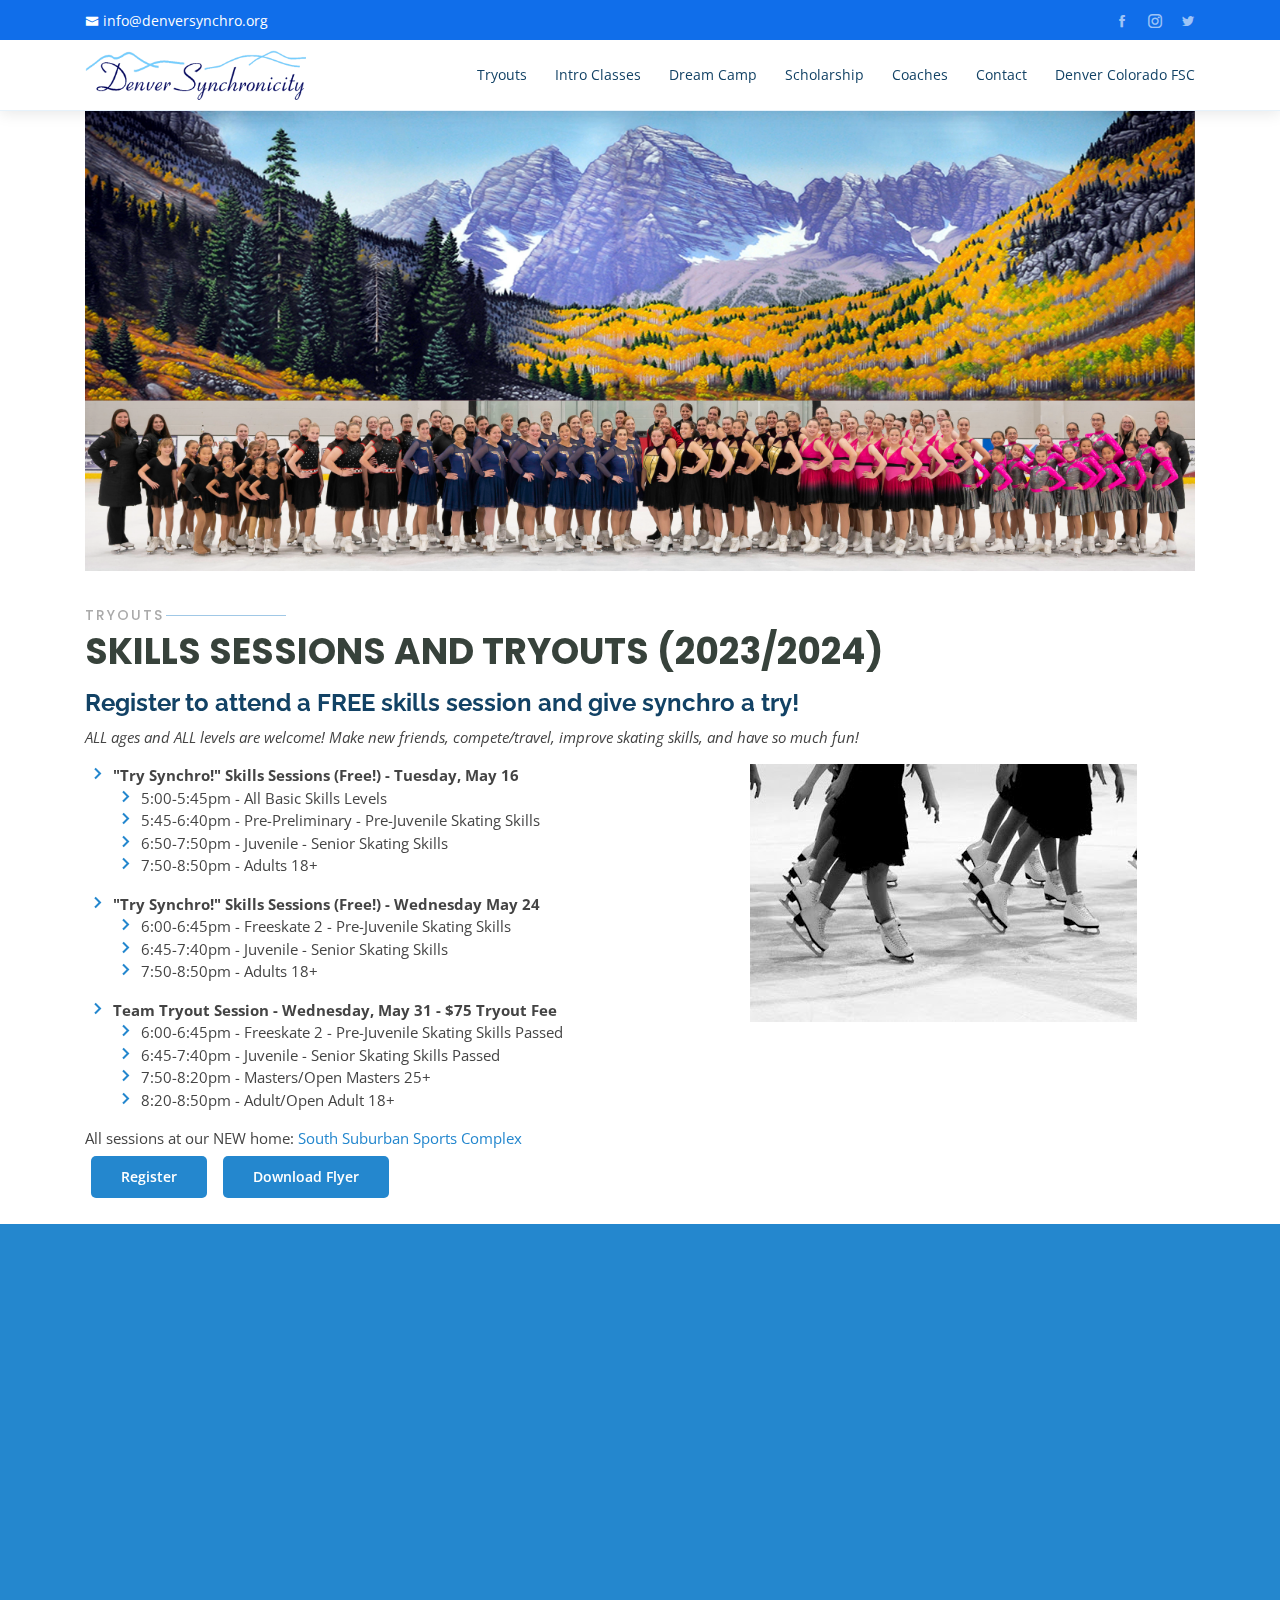
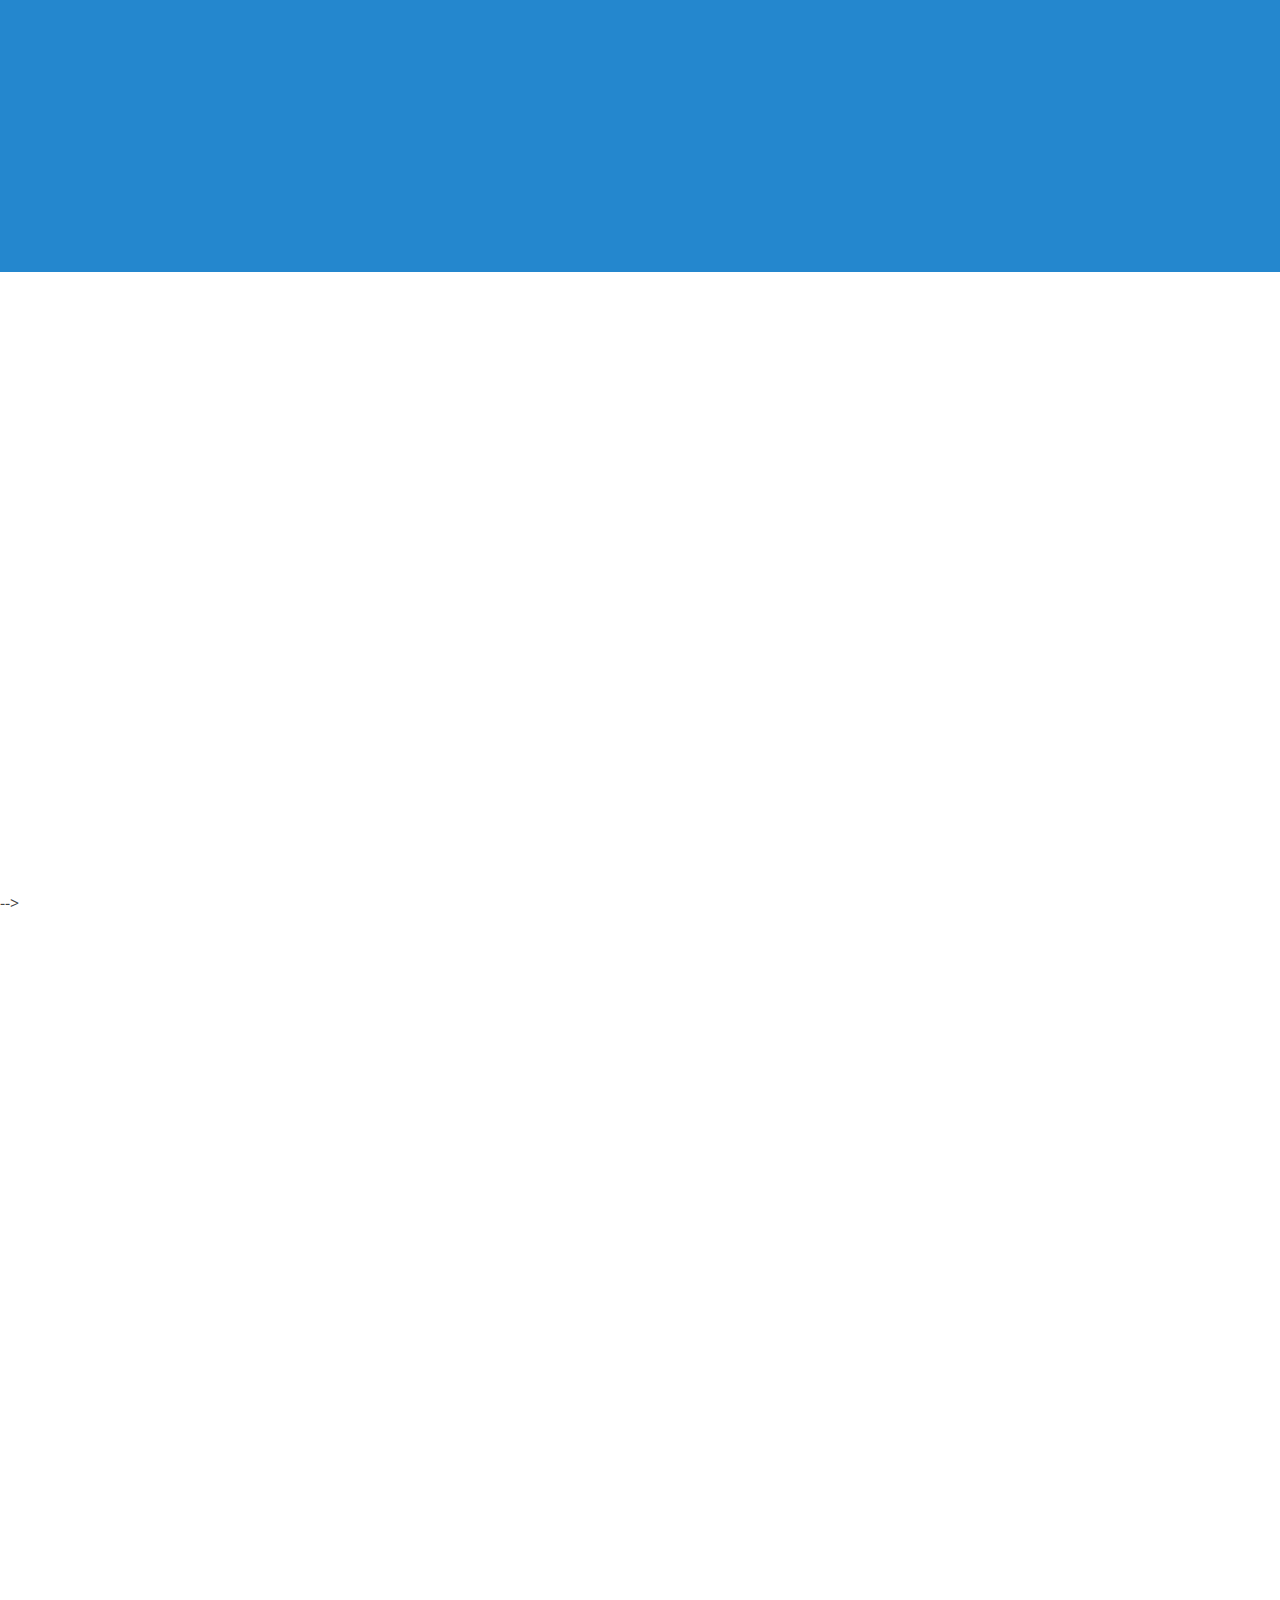
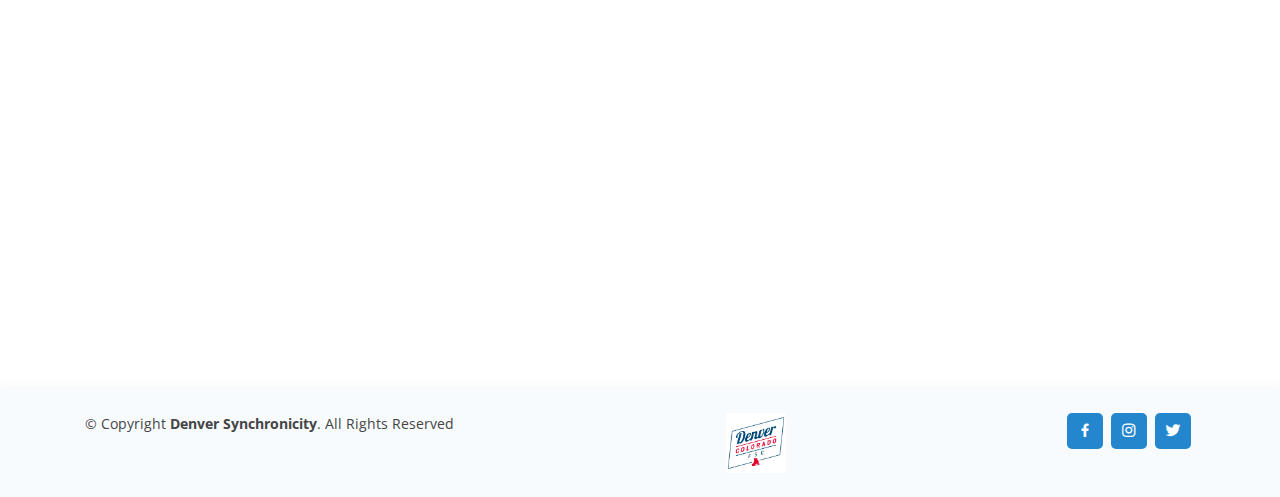
==== index.html @ c4ad2a30 "More styling - left align dream camp text" ====
<!DOCTYPE html>
<html lang="en">

<head>
  <meta charset="utf-8">
  <meta content="width=device-width, initial-scale=1.0" name="viewport">

  <title>Denver Synchronicity</title>
  <meta content="" name="Denver Synchronicity Synchronized Skating Teams">
  <meta content="" name="Synchronized Skating Denver Colorado">

  <!-- Favicons -->
  <link href="assets/img/favicon.ico" rel="icon">
  <link href="assets/img/DS_apple-touch-icon.png" rel="apple-touch-icon">

  <!-- Google Fonts -->
  <link href="https://fonts.googleapis.com/css?family=Open+Sans:300,300i,400,400i,600,600i,700,700i|Raleway:300,300i,400,400i,500,500i,600,600i,700,700i|Poppins:300,300i,400,400i,500,500i,600,600i,700,700i" rel="stylesheet">

  <!-- Vendor CSS Files -->
  <link href="assets/vendor/bootstrap/css/bootstrap.min.css" rel="stylesheet">
  <link href="assets/vendor/icofont/icofont.min.css" rel="stylesheet">
  <link href="assets/vendor/boxicons/css/boxicons.min.css" rel="stylesheet">
  <link href="assets/vendor/remixicon/remixicon.css" rel="stylesheet">
  <link href="assets/vendor/venobox/venobox.css" rel="stylesheet">
  <link href="assets/vendor/owl.carousel/assets/owl.carousel.min.css" rel="stylesheet">
  <link href="assets/vendor/aos/aos.css" rel="stylesheet">

  <!-- Template Main CSS File -->
  <link href="assets/css/style.css" rel="stylesheet">

 </head>

<body>

  <!-- ======= Top Bar ======= -->
  <div id="topbar" class="d-none d-lg-flex align-items-center fixed-top">
    <div class="container d-flex">
      <div class="contact-info mr-auto">
        <i class="icofont-envelope"></i><a href="mailto:info@denversynchro.org">info@denversynchro.org</a>
      </div>
      <div class="social-links">
        <a href="https://www.facebook.com/denversynchro" class="facebook"><i class="icofont-facebook"></i></a>
        <a href="https://www.instagram.com/denversynchro/" class="instagram"><i class="icofont-instagram"></i></a>
        <a href="https://twitter.com/DenverSynchro" class="twitter"><i class="icofont-twitter"></i></a>
        <!-- <a href="#" class="linkedin"><i class="icofont-linkedin"></i></i></a> -->
      </div>
    </div>
  </div>

  <!-- ======= Header ======= -->
  <header id="header" class="fixed-top">
    <div class="container d-flex align-items-center">

      <a href="index.html" class="logo mr-auto"><img src="assets/img/DS_logo_LtBlue_sm.gif" alt="Denver Synchronicity" class="img-fluid"></a>

      <nav class="nav-menu d-none d-lg-block">
        <ul>
          <!--<li class="active"><a href="index.html">Home</a></li>-->
          <li><a href="#tryouts">Tryouts</a></li>
          <li><a href="#introclasses">Intro Classes</a></li>
          <li><a href="#dreamcamp">Dream Camp</a></li>
          <li><a href="#scholarship">Scholarship</a></li>
          <li><a href="assets/docs/DS_Coaches_and_Staff.pdf" target="_blank">Coaches</a></li>
          <!-- <li><a href="#coaches">Coaches</a></li> -->
          <!-- <li><a href="#about">About</a></li> -->
          <li><a href="#contact">Contact</a></li>
          <li><a href="https://dcfsc.org">Denver Colorado FSC</a></li>
        </ul>
      </nav><!-- .nav-menu -->

      <!-- <a href="#introclasses" class="get-started-btn scrollto">Learn Synchro!</a> -->

    </div>
  </header><!-- End Header -->

  <!-- ======= Hero Section ======= -->
  <section id="hero" class="d-flex align-items-center">
    <div class="container position-relative" data-aos="fade-up" data-aos-delay="100">
      <img src="assets/img/DS_Family.jpg" alt="Denver Synchronicity" width=100% hspace=0>
      <!-- <div class="row justify-content-center">
        <div class="col-xl-7 col-lg-9 text-center">
          <h1>Skate With Us!</h1>
          <h2>Give synchro a try!</h2>
        </div>
      </div>
      <div class="text-center">
        <a href="#about" class="btn-get-started scrollto">Get Started</a>
      </div>
      </div> -->
    </div>
  </section><!-- End Hero -->

  <main id="main">

    <!-- ======= Tryouts Section ======= -->
    <section id="tryouts" class="tryouts">
      <div class="container" data-aos="fade-up">
        <div class="section-title">
          <h2>Tryouts</h2>
          <p>Skills Sessions and Tryouts (2023/2024)</p>
        </div>
        <div class="content">
          <h3>Register to attend a FREE skills session and give synchro a try!</h3>
          <p class="font-italic">
            ALL ages and ALL levels are welcome! Make new friends, compete/travel, improve skating skills, and have so much fun! 
          </p>
          <div class="row">
            <div class="col-lg-7 pt-3 pt-lg-0" data-aos="fade-right" data-aos-delay="100">
              <ul>
                <li><i class="bx bx-chevron-right"></i> <b>"Try Synchro!" Skills Sessions (Free!) - Tuesday, May 16</b>
                  <ul>
                    <li><i class="bx bx-chevron-right"></i> 5:00-5:45pm - All Basic Skills Levels</li>
                    <li><i class="bx bx-chevron-right"></i> 5:45-6:40pm - Pre-Preliminary - Pre-Juvenile Skating Skills</li>
                    <li><i class="bx bx-chevron-right"></i> 6:50-7:50pm - Juvenile - Senior Skating Skills</li>
                    <li><i class="bx bx-chevron-right"></i> 7:50-8:50pm - Adults 18+</li>
                  </ul>
                </li>
                <p></p>
                <li><i class="bx bx-chevron-right"></i> <b>"Try Synchro!" Skills Sessions (Free!) - Wednesday May 24</b>
                  <ul>
                    <li><i class="bx bx-chevron-right"></i> 6:00-6:45pm - Freeskate 2 - Pre-Juvenile Skating Skills</li>
                    <li><i class="bx bx-chevron-right"></i> 6:45-7:40pm - Juvenile - Senior Skating Skills</li>
                    <li><i class="bx bx-chevron-right"></i> 7:50-8:50pm - Adults 18+</li>
                  </ul>
                </li>
                <p></p>
                <li><i class="bx bx-chevron-right"></i> <b>Team Tryout Session - Wednesday, May 31 - $75 Tryout Fee</b>
                  <ul>
                    <li><i class="bx bx-chevron-right"></i>6:00-6:45pm - Freeskate 2 - Pre-Juvenile Skating Skills Passed</li>
                    <li><i class="bx bx-chevron-right"></i>6:45-7:40pm - Juvenile - Senior Skating Skills Passed</li>
                    <li><i class="bx bx-chevron-right"></i>7:50-8:20pm - Masters/Open Masters 25+</li>
                    <li><i class="bx bx-chevron-right"></i>8:20-8:50pm - Adult/Open Adult 18+</li>
                  </ul>
                </li>
              </ul>
              <p>
                All sessions at our NEW home: <a href="https://www.ssprd.org/0/Sports-Complex">South Suburban Sports Complex</a>
              </p>
            </div>
            <div class="col-lg-5 align-self-baseline hide-if-small" data-aos="fade-left" data-aos-delay="100">
              <a href="https://denversynchro.getomnify.com/" >
                <img src="assets/img/synchro_legs.jpg" class="img-fluid" alt="Register for skills and tryouts">
              </a>
            </div>
          </div>
          <a href="https://denversynchro.getomnify.com/" class="btn-learn-more">Register</a>
          <a href="assets/docs/DS_Tryouts_2023.pdf" target="_blank" class="btn-learn-more">Download Flyer</a>
        </div>
      </div>
    </section>
    <!-- End Tryouts Section -->

    <!-- ======= Cta Section ======= -->
    <section id="dreamcamp" class="cta">
      <div class="container" data-aos="zoom-in">
        <div class="content text-center">
          <div width="100%">
            <!-- <a href="https://denversynchro.getomnify.com/" >
              <img src="images/DreamCampBanner.jpg" class="img-fluid" alt="Dream Camp" width="100%">
            </a> -->
            <img src="images/DreamCampBanner.jpg" class="img-fluid" alt="Dream Camp" width="100%">
          </div><br>
          <h3>2023 Colorado Dream Camp</h3>
          <p style="margin: 30px; text-align: left;">
            Join us for an inspiring weekend of skating! Learn from Team USA synchronized skaters
            and World competitors <a href="https://www.haydensynchro.com/teams/haydenettes/smurray">Stephen Murray</a>,
            <a href="https://miamiredhawks.com/sports/synchronized-skating/roster/sammie-levine/8046">Sammie Levine</a>,
            and <a href="https://adrianbulldogs.com/sports/synchronized-skating/roster/fiona-conway/11862">Fiona Conway</a> in a
            program components based camp. This camp is designed for skaters of all backgrounds
            who want to improve their skating skills, on and off ice technique, and performance skills
            in a team environment with current elite Team USA athletes.
          </p>
            <div>
              <ul class="text-md-left" style="text-align: left;">
                <li><i class="bx bx-chevron-right"></i> June 9th & 10th, 2023 at the <a href="https://www.ssprd.org/0/Sports-Complex">South Suburban Sports Complex</a></li>
                <li><i class="bx bx-chevron-right"></i> <a href="https://denversynchro.getomnify.com/">Register by April 30</a> for the Early Bird discount</li>
                <li><i class="bx bx-chevron-right"></i> GOLD Track for Pre-Preliminary to Senior Athletes - Friday and Saturday June 9-10, 7am-5pm</li>
                <li><i class="bx bx-chevron-right"></i> SILVER Track for Basic Skills Athletes - Saturday June 10, 8am-5pm</li>
                <li><i class="bx bx-chevron-right"></i> BRONZE Track for Adult Athletes - Friday June 9, 6-8:30pm</li>
              </ul>
            </div>
          <a href="https://denversynchro.getomnify.com/" class="cta-btn">Register</a>
          <a class="cta-btn" href="assets/docs/2023-ColoradoDreamCamp.pdf" target="_blank">Download Flyer</a>
        </div>
      </div>
    </section><!-- End Cta Section -->

    <!-- ======= Synchro Camp Section ======= -->
    <section id="introclasses" class="tryouts">
      <div class="container" data-aos="fade-up">
        <div class="section-title">
          <h2>Intro to Synchro</h2>
          <p>Introduction to Synchronized Skating</p>
        </div>
        <div class="content">
          <!--<h3>Introduction to Synchro Skating Classes</h3>-->
          <p class="font-italic">
          </p>
          <div class="row">
            <div class="col-lg-6" data-aos="zoom-out" data-aos-delay="100">
              <a href="https://denversynchro.getomnify.com/" >
                <img src="images/prelim_group_photo.jpg" class="img-fluid" alt="Register for Intro to Synchro classes">
              </a>
            </div>
            <div class="col-lg-6 pt-4 pt-lg-0 content d-flex flex-column justify-content-center" data-aos="fade-up" data-aos-delay="100">
              <p>
                Synchronized skating is a discipline of figure skating that incorporates all of the amazing aspects of individual skating into a team sport.
                A team is comprised of 6-20 skaters and the benefits to learning, growing and achieving goals with friends as a team are endless!
              </p>
              <p>
                There are 2 introductory class levels for skaters at the Pre 2-4 and Basic 1 & 2 levels to learn the fundamentals of synchronized skating elements and skating skills, terminology, and team building.
                Skaters will be teamed with others near their age and level whenever possible and will work together to successfully move from level 1 to level 2, and beyond, together to create team comradery right from the beginning!
                At the conclusion of level 2, skaters at these levels will then have the tools needed to graduate onto a performance synchronized skating team where they will put together the skills and elements they learned in their intro classes to create a program to music and perform in exhibitions.
                All Basic Skills skaters at the Basic 3 level and above are eligible to immediately join a performance team without taking intro to synchro classes.
              </p>
              <ul>
                <li><i class="bx bx-chevron-right"></i> All sessions at the <a href="https://www.ssprd.org/0/Sports-Complex">South Suburban Sports Complex</a></li>
                <li><i class="bx bx-chevron-right"></i> <a href="https://denversynchro.getomnify.com">Click here to register for classes and performance teams.</a></li>
              </ul>
              <p>
              <a href="https://denversynchro.getomnify.com/" class="btn-learn-more">Register</a>
              <!--<a href="assets/docs/IntroToSynchroFlyer.pdf" target="_blank" class="btn-learn-more">Download Flyer</a>-->
              </p>
            </div>
        </div>
      </div>
    </section>
    <!-- End Synchro Camp Section -->

    <!-- ======= Cta Section ======= -->
    <!-- <section id="cta" class="cta">
      <div class="container" data-aos="zoom-in">
        <div class="content text-center">
          <h3>Limited Positions Available on Pre-Juvenile Team</h3>
          <div>
            <ul class="text-md-left">
              <li><i class="bx bx-chevron-right"></i> We are seeking skaters at the Pre-Juvenile and Juvenile levels age 11-15 to fill open positions on our Pre-Juvenile team</li>
              <li><i class="bx bx-chevron-right"></i> Skaters are welcome to attend any of the team's Wednesday evening Summer practices in July at the <a href="https://www.ssprd.org/0/Sports-Complex">South Suburban Sports Complex</a></li>
            </ul>
          </div>
          <div>
            Contact <a href="mailto:Dreamfund@denversynchro.org"><i class="icofont-envelope"></i>info@denversynchro.org</a> for more information.
          </div>
          <!--<a class="cta-btn" href="assets/docs/IntroToSynchroFlyer.pdf" target="_blank">Download Flyer</a>-->
        </div>
      </div>
    </section> -->
    <!-- End Cta Section -->

    <!-- ======= Scholarship Section ======= -->
    <section id="scholarship" class="tryouts">
      <div class="container" data-aos="fade-up">
        <div class="section-title">
          <h2>Scholarship</h2>
          <p>Auntie Jana Fund</p>
        </div>
        <div class="row">
          <div class="col-lg-3 align-items-center" data-aos="fade-right" data-aos-delay="100">
            <a href="assets/docs/DCFSCDreamFund-2022Application.pdf" target="_blank">
              <img src="assets/img/AuntieJanaFundLogo.jpg" class="img-fluid" alt="DCFSC Dream Fund">
            </a>
          </div>
          <div class="col-lg-9 pt-3 pt-lg-0 content" data-aos="fade-left" data-aos-delay="100">
            <p class="font-italic">
              <a href="assets/docs/DCFSCDreamFund-2022Application.pdf" target="_blank"><b>The Jana Murray Dream Fund for Synchronized Skaters</b></a> (“The Auntie Jana Fund”) was established in 2019
              to provide funds for Denver FSC synchronized skaters. The fund is now carried on through the Denver Colorado FSC.
            </p>
            <ul>
              <li><i class="bx bx-chevron-right"></i><strong>ELIGIBILITY</strong>
                <ul>
                  <li><i class="bx bx-chevron-right"></i>Must be a current full member of the Denver Colorado FSC.</li>
                  <li><i class="bx bx-chevron-right"></i>Must have skated at least one previous season with a Denver FSC synchronized skating team.</li>
                  <li><i class="bx bx-chevron-right"></i>Must be selected to be on a Denver Colorado FSC synchronized skating team roster for the 2022-2023 season.</li>
                  <li><i class="bx bx-chevron-right"></i>Completed and submitted the application.</li>
                </ul>
              </li>
            </ul>
            <p>
              <a href="assets/docs/DCFSCDreamFund-2022DonationForm.pdf" target="_blank"><b>Download the DCFSC Dream Fund Donation Form</b></a> to make a donation to the Jana Murray Dream Fund for Synchronized Skaters.
              Please contact <a href="mailto:Dreamfund@denversynchro.org"><i class="icofont-envelope"></i>Dreamfund@denversynchro.org</a> for more information.<br>
              The <a href="https://www.dcfsc.org/">Denver Colorado FSC</a> is a 501(C) non-profit organization, and all donations are fully tax-deductible.

            </p>
            <a href="assets/docs/DCFSCDreamFund-2022Application.pdf" target="_blank" class="btn-learn-more">Download Application</a>
            <a href="assets/docs/DCFSCDreamFund-2022DonationForm.pdf" target="_blank" class="btn-learn-more">Download Donation Form</a>
          </div>
        </div>
      </div>
    </section><!-- End Tryouts Section -->

    <!-- ======= Coaches Section ======= -->
    <!--
    <section id="coaches" class="team section-bg">
      <div class="container" data-aos="fade-up">

        <div class="section-title">
          <h2>Coaches</h2>
          <p>Meet our team of talented coaches!</p>
        </div>

        <div class="row">

          <div class="col-lg-4 col-md-6 d-flex align-items-stretch" data-aos="fade-up" data-aos-delay="100">
            <div class="member">
              <div class="member-img">
                <img src="assets/img/coaches/team-4.jpg" class="img-fluid" alt="">
                <div class="social">
                  <a href=""><i class="icofont-twitter"></i></a>
                  <a href=""><i class="icofont-facebook"></i></a>
                  <a href=""><i class="icofont-instagram"></i></a>
                  <a href=""><i class="icofont-linkedin"></i></a>
                  <a href="mailto:alicia@denversynchro.org"><i class="icofont-envelope"></i></a>
                </div>
              </div>
              <div class="member-info">
                <h4>Alicia Jordan</h4>
                <span>Director and Head Coach</span>
                <p>
                  Alicia qui quod omnis unde et eos fuga et exercitationem. Odio veritatis perspiciatis quaerat qui aut aut aut.
                </p>
                </p>
              </div>
            </div>
          </div>

          <div class="col-lg-4 col-md-6 d-flex align-items-stretch" data-aos="fade-up" data-aos-delay="200">
            <div class="member">
              <div class="member-img">
                <img src="assets/img/coaches/team-2.jpg" class="img-fluid" alt="">
                <div class="social">
                  <a href=""><i class="icofont-twitter"></i></a>
                  <a href=""><i class="icofont-facebook"></i></a>
                  <a href=""><i class="icofont-instagram"></i></a>
                  <a href=""><i class="icofont-linkedin"></i></a>
                  <a href="mailto:caitlin@denversynchro.org"><i class="icofont-envelope"></i></a>
                </div>
              </div>
              <div class="member-info">
                <h4>Caitlin Cattelino</h4>
                <span>Coach</span>
                <p>
                  Caitlin qui quod omnis unde et eos fuga et exercitationem. Odio veritatis perspiciatis quaerat qui aut aut aut.
                </p>
              </div>
            </div>
          </div>

          <div class="col-lg-4 col-md-6 d-flex align-items-stretch" data-aos="fade-up" data-aos-delay="300">
            <div class="member">
              <div class="member-img">
                <img src="assets/img/coaches/team-4.jpg" class="img-fluid" alt="">
                <div class="social">
                  <a href=""><i class="icofont-twitter"></i></a>
                  <a href=""><i class="icofont-facebook"></i></a>
                  <a href=""><i class="icofont-instagram"></i></a>
                  <a href=""><i class="icofont-linkedin"></i></a>
                  <a href="mailto:gabrielle@denversynchro.org"><i class="icofont-envelope"></i></a>
                </div>
              </div>
              <div class="member-info">
                <h4>Gabrielle Munson</h4>
                <span>Coach</span>
                <p>
                  Gabrielle qui quod omnis unde et eos fuga et exercitationem. Odio veritatis perspiciatis quaerat qui aut aut aut.
                </p>
              </div>
            </div>
          </div>

          <div class="col-lg-4 col-md-6 d-flex align-items-stretch" data-aos="fade-up" data-aos-delay="400">
            <div class="member">
              <div class="member-img">
                <img src="assets/img/coaches/team-2.jpg" class="img-fluid" alt="">
                <div class="social">
                  <a href=""><i class="icofont-twitter"></i></a>
                  <a href=""><i class="icofont-facebook"></i></a>
                  <a href=""><i class="icofont-instagram"></i></a>
                  <a href=""><i class="icofont-linkedin"></i></a>
                  <a href="mailto:lindsay@denversynchro.org"><i class="icofont-envelope"></i></a>
                </div>
              </div>
              <div class="member-info">
                <h4>Lindsay Mariage</h4>
                <span>Coach</span>
                <p>
                  Lindsay qui quod omnis unde et eos fuga et exercitationem. Odio veritatis perspiciatis quaerat qui aut aut aut.
                </p>
              </div>
            </div>
          </div>

          <div class="col-lg-4 col-md-6 d-flex align-items-stretch" data-aos="fade-up" data-aos-delay="400">
            <div class="member">
              <div class="member-img">
                <img src="assets/img/coaches/team-4.jpg" class="img-fluid" alt="">
                <div class="social">
                  <a href=""><i class="icofont-twitter"></i></a>
                  <a href=""><i class="icofont-facebook"></i></a>
                  <a href=""><i class="icofont-instagram"></i></a>
                  <a href=""><i class="icofont-linkedin"></i></a>
                  <a href="mailto:katey@denversynchro.org"><i class="icofont-envelope"></i></a>
                </div>
              </div>
              <div class="member-info">
                <h4>Katey Nyquist</h4>
                <span>Coach</span>
                <p>
                  Katey qui quod omnis unde et eos fuga et exercitationem. Odio veritatis perspiciatis quaerat qui aut aut aut.
                </p>
              </div>
            </div>
          </div>
        </div>

      </div>
    </section><!-- End Coaches Section -->

    <!-- ======= About Section ======= -->
    <!--
    <section id="about" class="about">
      <div class="container" data-aos="fade-up">

        <div class="section-title">
          <h2>About</h2>
          <p>About Denver Synchronicity</p>
        </div>
        <div class="row content">
          <div class="col-lg-6">
            <p>
              Lorem ipsum dolor sit amet, consectetur adipiscing elit, sed do eiusmod tempor incididunt ut labore et dolore
              magna aliqua.
            </p>
            <ul>
              <li><i class="ri-check-double-line"></i> Ullamco laboris nisi ut aliquip ex ea commodo consequat</li>
              <li><i class="ri-check-double-line"></i> Duis aute irure dolor in reprehenderit in voluptate velit</li>
              <li><i class="ri-check-double-line"></i> Ullamco laboris nisi ut aliquip ex ea commodo consequat</li>
            </ul>
          </div>
          <div class="col-lg-6 pt-4 pt-lg-0">
            <p>
              Ullamco laboris nisi ut aliquip ex ea commodo consequat. Duis aute irure dolor in reprehenderit in voluptate
              velit esse cillum dolore eu fugiat nulla pariatur. Excepteur sint occaecat cupidatat non proident, sunt in
              culpa qui officia deserunt mollit anim id est laborum.
            </p>
            <a href="#" class="btn-learn-more">Learn More</a>
          </div>
        </div>

      </div>
    </section><!-- End About Section -->

    <!-- ======= Frequently Asked Questions Section ======= -->
    <!-- <section id="faq" class="faq section-bg">
      <div class="container" data-aos="fade-up">

        <div class="section-title">
          <h2>F.A.Q.</h2>
          <p>Frequently Asked Questions</p>
        </div>

        <div class="faq-list">
          <ul>
            <li data-aos="fade-up">
              <i class="bx bx-help-circle icon-help"></i> <a data-toggle="collapse" class="collapse" href="#faq-list-1">What is synchro? <i class="bx bx-chevron-down icon-show"></i><i class="bx bx-chevron-up icon-close"></i></a>
              <div id="faq-list-1" class="collapse show" data-parent=".faq-list">
                <p>
                  Feugiat pretium nibh ipsum consequat. Tempus iaculis urna id volutpat lacus laoreet non curabitur gravida. Venenatis lectus magna fringilla urna porttitor rhoncus dolor purus non.
                </p>
              </div>
            </li>

            <li data-aos="fade-up" data-aos-delay="100">
              <i class="bx bx-help-circle icon-help"></i> <a data-toggle="collapse" href="#faq-list-2" class="collapsed">Feugiat scelerisque varius morbi enim nunc? <i class="bx bx-chevron-down icon-show"></i><i class="bx bx-chevron-up icon-close"></i></a>
              <div id="faq-list-2" class="collapse" data-parent=".faq-list">
                <p>
                  Dolor sit amet consectetur adipiscing elit pellentesque habitant morbi. Id interdum velit laoreet id donec ultrices. Fringilla phasellus faucibus scelerisque eleifend donec pretium. Est pellentesque elit ullamcorper dignissim. Mauris ultrices eros in cursus turpis massa tincidunt dui.
                </p>
              </div>
            </li>

            <li data-aos="fade-up" data-aos-delay="200">
              <i class="bx bx-help-circle icon-help"></i> <a data-toggle="collapse" href="#faq-list-3" class="collapsed">Dolor sit amet consectetur adipiscing elit? <i class="bx bx-chevron-down icon-show"></i><i class="bx bx-chevron-up icon-close"></i></a>
              <div id="faq-list-3" class="collapse" data-parent=".faq-list">
                <p>
                  Eleifend mi in nulla posuere sollicitudin aliquam ultrices sagittis orci. Faucibus pulvinar elementum integer enim. Sem nulla pharetra diam sit amet nisl suscipit. Rutrum tellus pellentesque eu tincidunt. Lectus urna duis convallis convallis tellus. Urna molestie at elementum eu facilisis sed odio morbi quis
                </p>
              </div>
            </li>

            <li data-aos="fade-up" data-aos-delay="300">
              <i class="bx bx-help-circle icon-help"></i> <a data-toggle="collapse" href="#faq-list-4" class="collapsed">Tempus quam pellentesque nec nam aliquam sem et tortor consequat? <i class="bx bx-chevron-down icon-show"></i><i class="bx bx-chevron-up icon-close"></i></a>
              <div id="faq-list-4" class="collapse" data-parent=".faq-list">
                <p>
                  Molestie a iaculis at erat pellentesque adipiscing commodo. Dignissim suspendisse in est ante in. Nunc vel risus commodo viverra maecenas accumsan. Sit amet nisl suscipit adipiscing bibendum est. Purus gravida quis blandit turpis cursus in.
                </p>
              </div>
            </li>

            <li data-aos="fade-up" data-aos-delay="400">
              <i class="bx bx-help-circle icon-help"></i> <a data-toggle="collapse" href="#faq-list-5" class="collapsed">Tortor vitae purus faucibus ornare. Varius vel pharetra vel turpis nunc eget lorem dolor? <i class="bx bx-chevron-down icon-show"></i><i class="bx bx-chevron-up icon-close"></i></a>
              <div id="faq-list-5" class="collapse" data-parent=".faq-list">
                <p>
                  Laoreet sit amet cursus sit amet dictum sit amet justo. Mauris vitae ultricies leo integer malesuada nunc vel. Tincidunt eget nullam non nisi est sit amet. Turpis nunc eget lorem dolor sed. Ut venenatis tellus in metus vulputate eu scelerisque.
                </p>
              </div>
            </li>

          </ul>
        </div>

      </div>
    </section><!-- End Frequently Asked Questions Section -->

    <!-- ======= Contact Section ======= -->
    <section id="contact" class="contact">
      <div class="container" data-aos="fade-up">

        <div class="section-title">
          <h2>Contact</h2>
          <p>South Suburban Sports Complex</p>
        </div>

        <div>
          <iframe style="border:0; width: 100%; height: 270px;" frameborder="0" allowfullscreen src="https://www.google.com/maps/embed?pb=!1m18!1m12!1m3!1d3075.7773602734937!2d-104.92860068420998!3d39.56462741494174!2m3!1f0!2f0!3f0!3m2!1i1024!2i768!4f13.1!3m3!1m2!1s0x876c85b8b9595399%3A0x76f8417030d798a4!2sSouth%20Suburban%20Sports%20Complex!5e0!3m2!1sen!2sus!4v1619991618303!5m2!1sen!2sus" width="600" height="450" style="border:0;" allowfullscreen="" loading="lazy"></iframe>
        </div>

        <!-- <div class="row mt-5"> -->
        <div class="column mt-5">
          <div class="col-lg-4">
            <div class="info">
              <div class="address">
                <i class="icofont-google-map"></i>
                <h4>Location:</h4>
                <p>South Suburban Sports Complex<br>
                  4810 East County Line Road<br>
                  Littleton, CO 80126</p>
              </div>

              <div class="email">
                <i class="icofont-envelope"></i>
                <h4>Email:</h4>
                <p>info@denversynchro.org</p>
              </div>

              <!-- <div class="phone">
                <i class="icofont-phone"></i>
                <h4>Call:</h4>
                <p>303-555-5555</p>
              </div> -->

            </div>

          </div>

          <div class="col-lg-8 mt-5 mt-lg-0">

            <!-- <form action="forms/contact.php" method="post" role="form" class="php-email-form">
              <div class="form-row">
                <div class="col-md-6 form-group">
                  <input type="text" name="name" class="form-control" id="name" placeholder="Your Name" data-rule="minlen:4" data-msg="Please enter at least 4 chars" />
                  <div class="validate"></div>
                </div>
                <div class="col-md-6 form-group">
                  <input type="email" class="form-control" name="email" id="email" placeholder="Your Email" data-rule="email" data-msg="Please enter a valid email" />
                  <div class="validate"></div>
                </div>
              </div>
              <div class="form-group">
                <input type="text" class="form-control" name="subject" id="subject" placeholder="Subject" data-rule="minlen:4" data-msg="Please enter at least 8 chars of subject" />
                <div class="validate"></div>
              </div>
              <div class="form-group">
                <textarea class="form-control" name="message" rows="5" data-rule="required" data-msg="Please write something for us" placeholder="Message"></textarea>
                <div class="validate"></div>
              </div>
              <div class="mb-3">
                <div class="loading">Loading</div>
                <div class="error-message"></div>
                <div class="sent-message">Your message has been sent. Thank you!</div>
              </div>
              <div class="text-center"><button type="submit">Send Message</button></div>
            </form> -->

          </div>

        </div>

      </div>
    </section><!-- End Contact Section -->

  </main><!-- End #main -->

  <!-- ======= Footer ======= -->
  <footer id="footer">

    <div class="container d-md-flex py-4">

      <div class="mr-md-auto text-center text-md-left">
        <div class="copyright">
          &copy; Copyright <strong><span>Denver Synchronicity</span></strong>. All Rights Reserved
        </div>
      </div>
      <div class="mr-md-auto text-center text-md-left">
        <a href="https://dcfsc.org" >
          <img src="assets/img/dcfsc_logo.jpg" class="img-fluid" style="height:60px; margin-right: 10px; margin-top:0px;" alt="Denver Colorado FSC">
        </a>
      </div>
      <div class="social-links text-center text-md-right pt-3 pt-md-0">
        <a href="https://www.facebook.com/denversynchro" class="facebook"><i class="bx bxl-facebook"></i></a>
        <a href="https://www.instagram.com/denversynchro/" class="instagram"><i class="bx bxl-instagram"></i></a>
        <a href="https://twitter.com/DenverSynchro" class="twitter"><i class="bx bxl-twitter"></i></a>
      </div>
    </div>
  </footer><!-- End Footer -->

  <a href="#" class="back-to-top"><i class="ri-arrow-up-line"></i></a>
  <div id="preloader"></div>

  <!-- Vendor JS Files -->
  <script src="assets/vendor/jquery/jquery.min.js"></script>
  <script src="assets/vendor/bootstrap/js/bootstrap.bundle.min.js"></script>
  <script src="assets/vendor/jquery.easing/jquery.easing.min.js"></script>
  <script src="assets/vendor/php-email-form/validate.js"></script>
  <script src="assets/vendor/waypoints/jquery.waypoints.min.js"></script>
  <script src="assets/vendor/counterup/counterup.min.js"></script>
  <script src="assets/vendor/venobox/venobox.min.js"></script>
  <script src="assets/vendor/owl.carousel/owl.carousel.min.js"></script>
  <script src="assets/vendor/isotope-layout/isotope.pkgd.min.js"></script>
  <script src="assets/vendor/aos/aos.js"></script>

  <!-- Template Main JS File -->
  <script src="assets/js/main.js"></script>

</body>

</html>
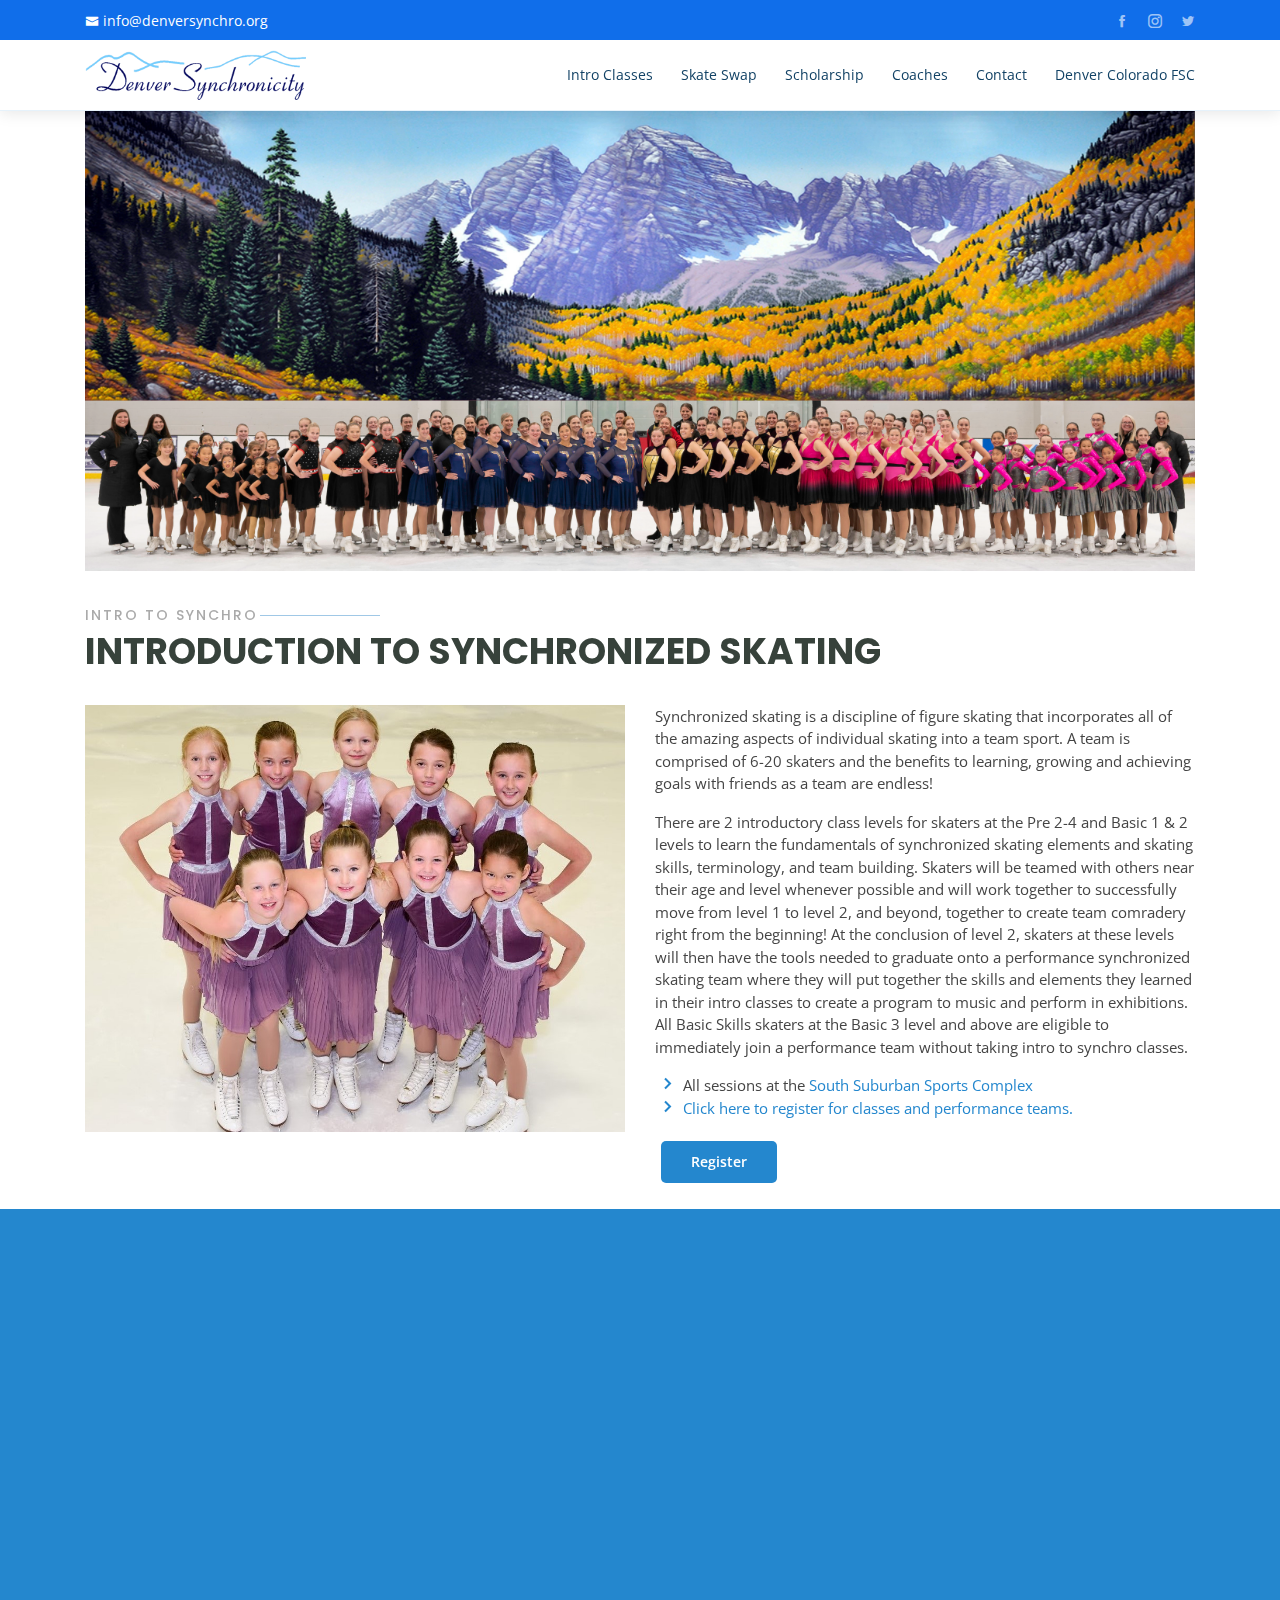
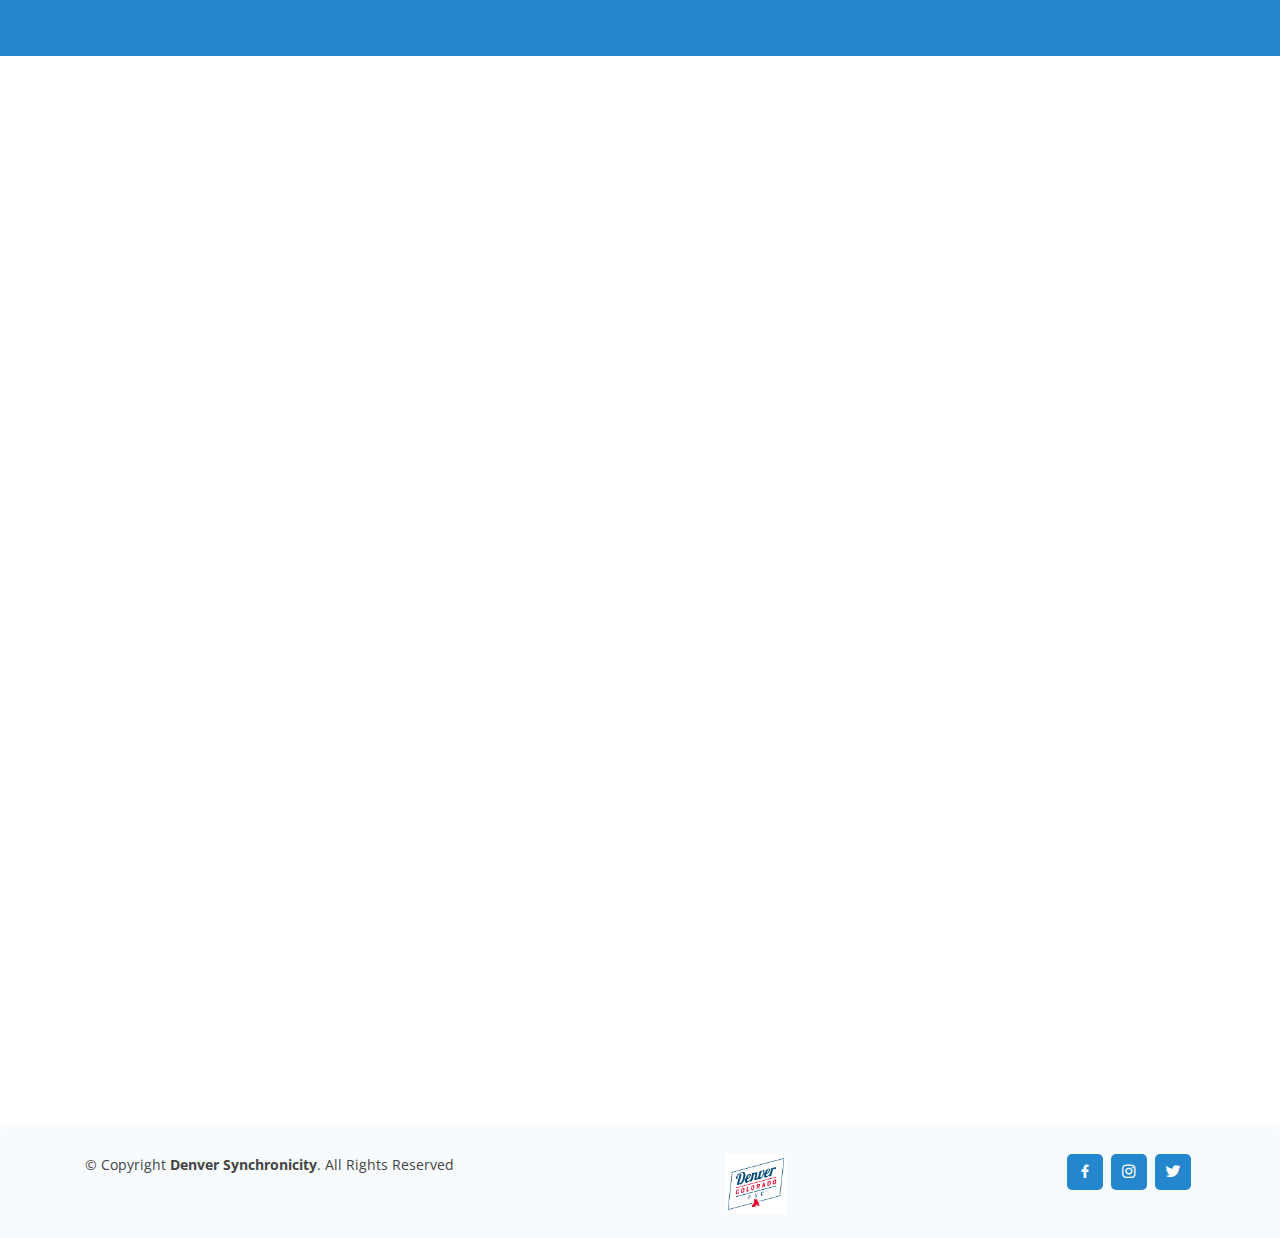
==== commit 3adb21b6: "Added skate swap; removed tryouts and camp" ====
--- a/index.html
+++ b/index.html
@@ -56,9 +56,10 @@
       <nav class="nav-menu d-none d-lg-block">
         <ul>
           <!--<li class="active"><a href="index.html">Home</a></li>-->
-          <li><a href="#tryouts">Tryouts</a></li>
+          <!-- <li><a href="#tryouts">Tryouts</a></li> -->
           <li><a href="#introclasses">Intro Classes</a></li>
-          <li><a href="#dreamcamp">Dream Camp</a></li>
+          <!-- <li><a href="#dreamcamp">Dream Camp</a></li> -->
+          <li><a href="#skateswap">Skate Swap</a></li>
           <li><a href="#scholarship">Scholarship</a></li>
           <li><a href="assets/docs/DS_Coaches_and_Staff.pdf" target="_blank">Coaches</a></li>
           <!-- <li><a href="#coaches">Coaches</a></li> -->
@@ -93,6 +94,7 @@
   <main id="main">
 
     <!-- ======= Tryouts Section ======= -->
+    <!--
     <section id="tryouts" class="tryouts">
       <div class="container" data-aos="fade-up">
         <div class="section-title">
@@ -148,16 +150,15 @@
         </div>
       </div>
     </section>
+    -->
     <!-- End Tryouts Section -->
 
-    <!-- ======= Cta Section ======= -->
+    <!-- ======= Synchro Camp Section ======= -->
+    <!--
     <section id="dreamcamp" class="cta">
       <div class="container" data-aos="zoom-in">
         <div class="content text-center">
           <div width="100%">
-            <!-- <a href="https://denversynchro.getomnify.com/" >
-              <img src="images/DreamCampBanner.jpg" class="img-fluid" alt="Dream Camp" width="100%">
-            </a> -->
             <img src="images/DreamCampBanner.jpg" class="img-fluid" alt="Dream Camp" width="100%">
           </div><br>
           <h3>2023 Colorado Dream Camp</h3>
@@ -183,9 +184,11 @@
           <a class="cta-btn" href="assets/docs/2023-ColoradoDreamCamp.pdf" target="_blank">Download Flyer</a>
         </div>
       </div>
-    </section><!-- End Cta Section -->
-
-    <!-- ======= Synchro Camp Section ======= -->
+    </section>
+    -->
+    <!-- End Synchro Camp Section -->
+
+    <!-- ======= Intro to Synchro Section ======= -->
     <section id="introclasses" class="tryouts">
       <div class="container" data-aos="fade-up">
         <div class="section-title">
@@ -227,25 +230,43 @@
     </section>
     <!-- End Synchro Camp Section -->
 
-    <!-- ======= Cta Section ======= -->
-    <!-- <section id="cta" class="cta">
+    <!-- ======= Skate Swap Section ======= -->
+    <section id="skateswap" class="cta">
       <div class="container" data-aos="zoom-in">
         <div class="content text-center">
-          <h3>Limited Positions Available on Pre-Juvenile Team</h3>
+          <h1 style="color: orange;"><b>Skate Swap</b></h1>
+          <h5 style="color: yellow;">Come shop the swap and find great deals on figure skating apparel and equipment for all ages!</h5>
+          <h5 style="color: yellow;">Saturday, Sept. 9th - 8am-12pm - <a href="https://www.ssprd.org/0/Sports-Complex">South Suburban Sports Complex</a></h5>
+
+          <!-- <div>
+            <ul class="text-md-left">
+              <li><i class="bx bx-chevron-right"></i> Saturday, Sept. 9th - 8am-12pm</li>
+              <li><i class="bx bx-chevron-right"></i> <a href="https://www.ssprd.org/0/Sports-Complex">South Suburban Sports Complex</a> </li>
+            </ul>
+          </div> -->
+          <div style="margin-top: 24px;">
+            To sell items, <a href="assets/docs/SkateSwap_Inventory2023.pdf" target="_blank">fill out an Inventory Form</a> and arrange to bring 
+            your items to <a href="https://www.ssprd.org/0/Sports-Complex">South Suburban Sports Complex</a> (lower lobby) at one of the following drop off times:
+          </div>
           <div>
             <ul class="text-md-left">
-              <li><i class="bx bx-chevron-right"></i> We are seeking skaters at the Pre-Juvenile and Juvenile levels age 11-15 to fill open positions on our Pre-Juvenile team</li>
-              <li><i class="bx bx-chevron-right"></i> Skaters are welcome to attend any of the team's Wednesday evening Summer practices in July at the <a href="https://www.ssprd.org/0/Sports-Complex">South Suburban Sports Complex</a></li>
+              <li><i class="bx bx-chevron-right"></i> Wednesday, Sept. 6th - 5:00-7:00pm </li>
+              <li><i class="bx bx-chevron-right"></i> Friday, Sept. 8th - 4:30-6:30pm </li>
+              <li><i class="bx bx-chevron-right"></i> Saturday, Sept 9th - 7:00- 8:00am </li>
             </ul>
           </div>
+
           <div>
-            Contact <a href="mailto:Dreamfund@denversynchro.org"><i class="icofont-envelope"></i>info@denversynchro.org</a> for more information.
-          </div>
-          <!--<a class="cta-btn" href="assets/docs/IntroToSynchroFlyer.pdf" target="_blank">Download Flyer</a>-->
-        </div>
-      </div>
-    </section> -->
-    <!-- End Cta Section -->
+            ALL items must have hangers and tags.<br>
+            Any items not picked up by 12:30pm on the day of the swap will be donated.<br><br>
+            Contact <a href="mailto:alicia@denversynchro.org"><i class="icofont-envelope"></i>alicia@denversynchro.org</a> for more information.
+          </div>
+          <a class="cta-btn" href="assets/docs/SkateSwap_Flyer2023.pdf" target="_blank">Download Flyer</a>
+          <a class="cta-btn" href="assets/docs/SkateSwap_Inventory2023.pdf" target="_blank">Download Seller Inventory Form</a>
+        </div>
+      </div>
+    </section>
+    <!-- End Skate Swap Section -->
 
     <!-- ======= Scholarship Section ======= -->
     <section id="scholarship" class="tryouts">
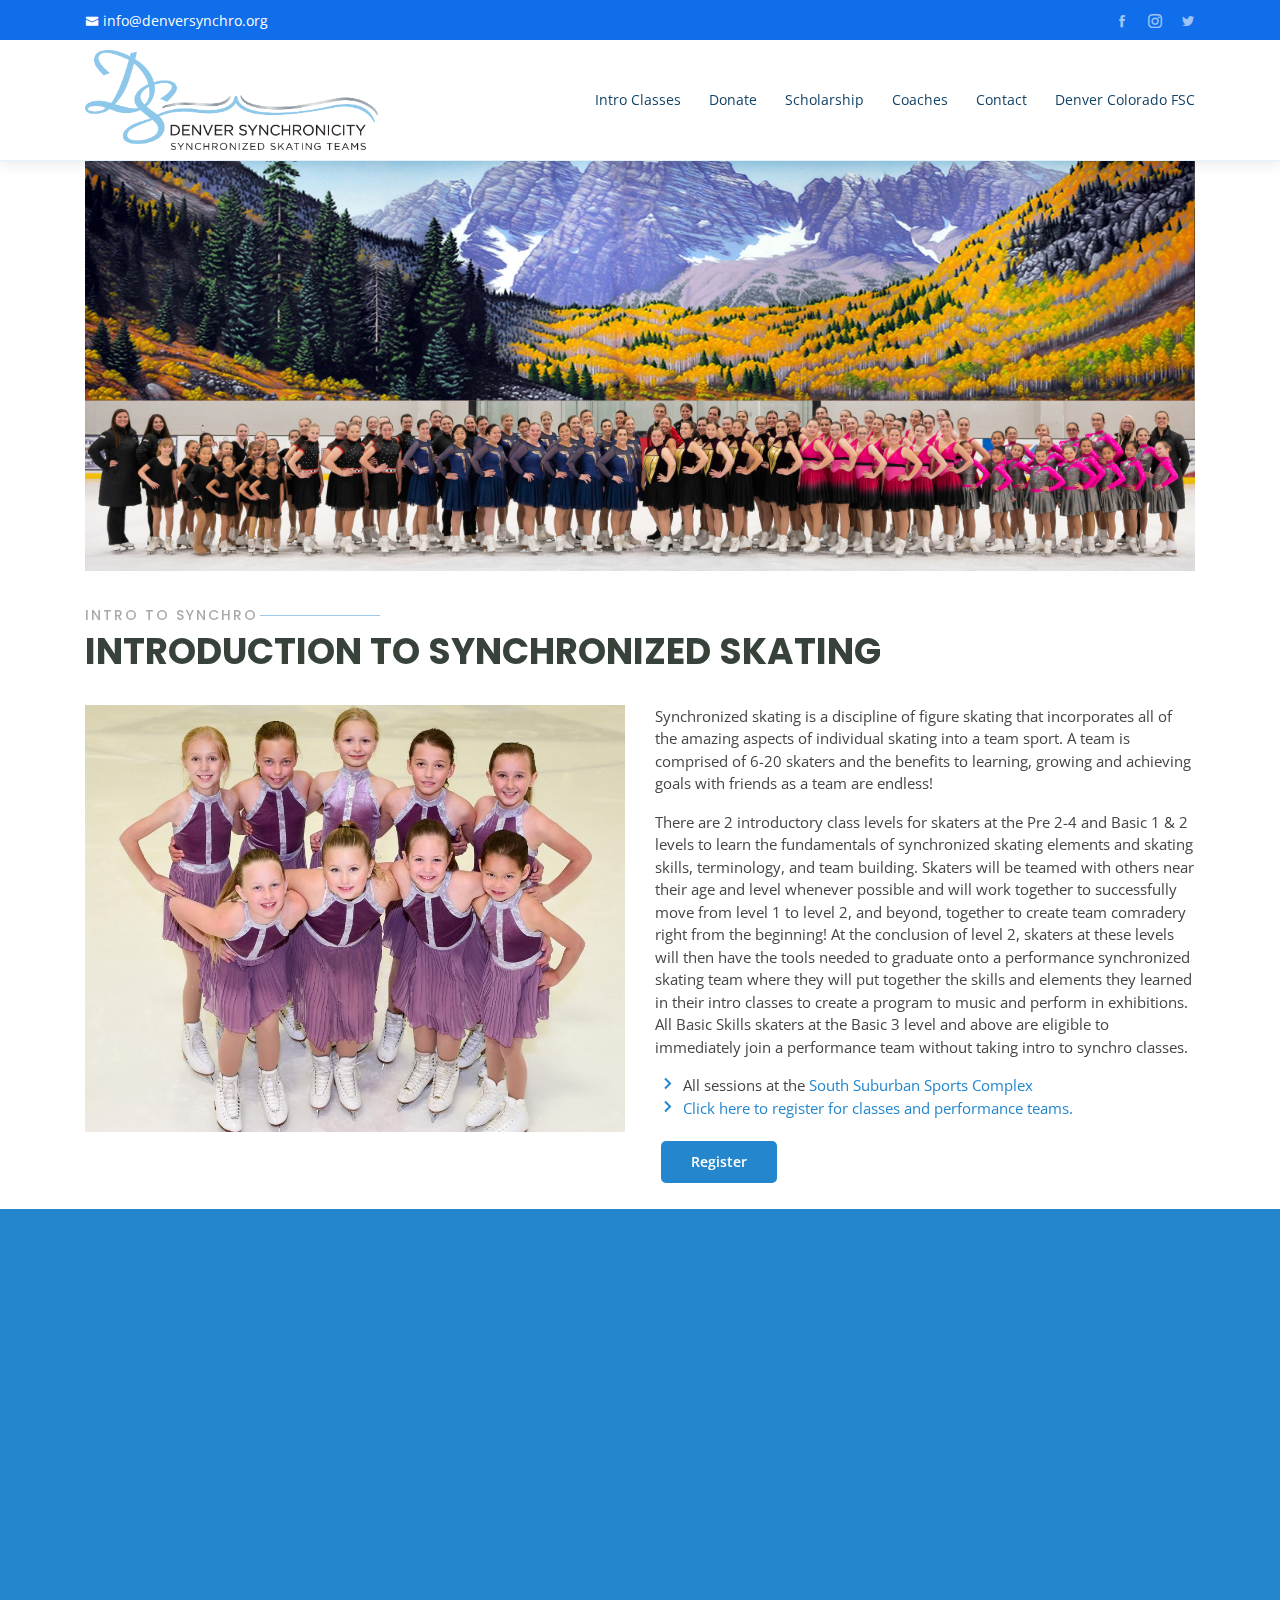
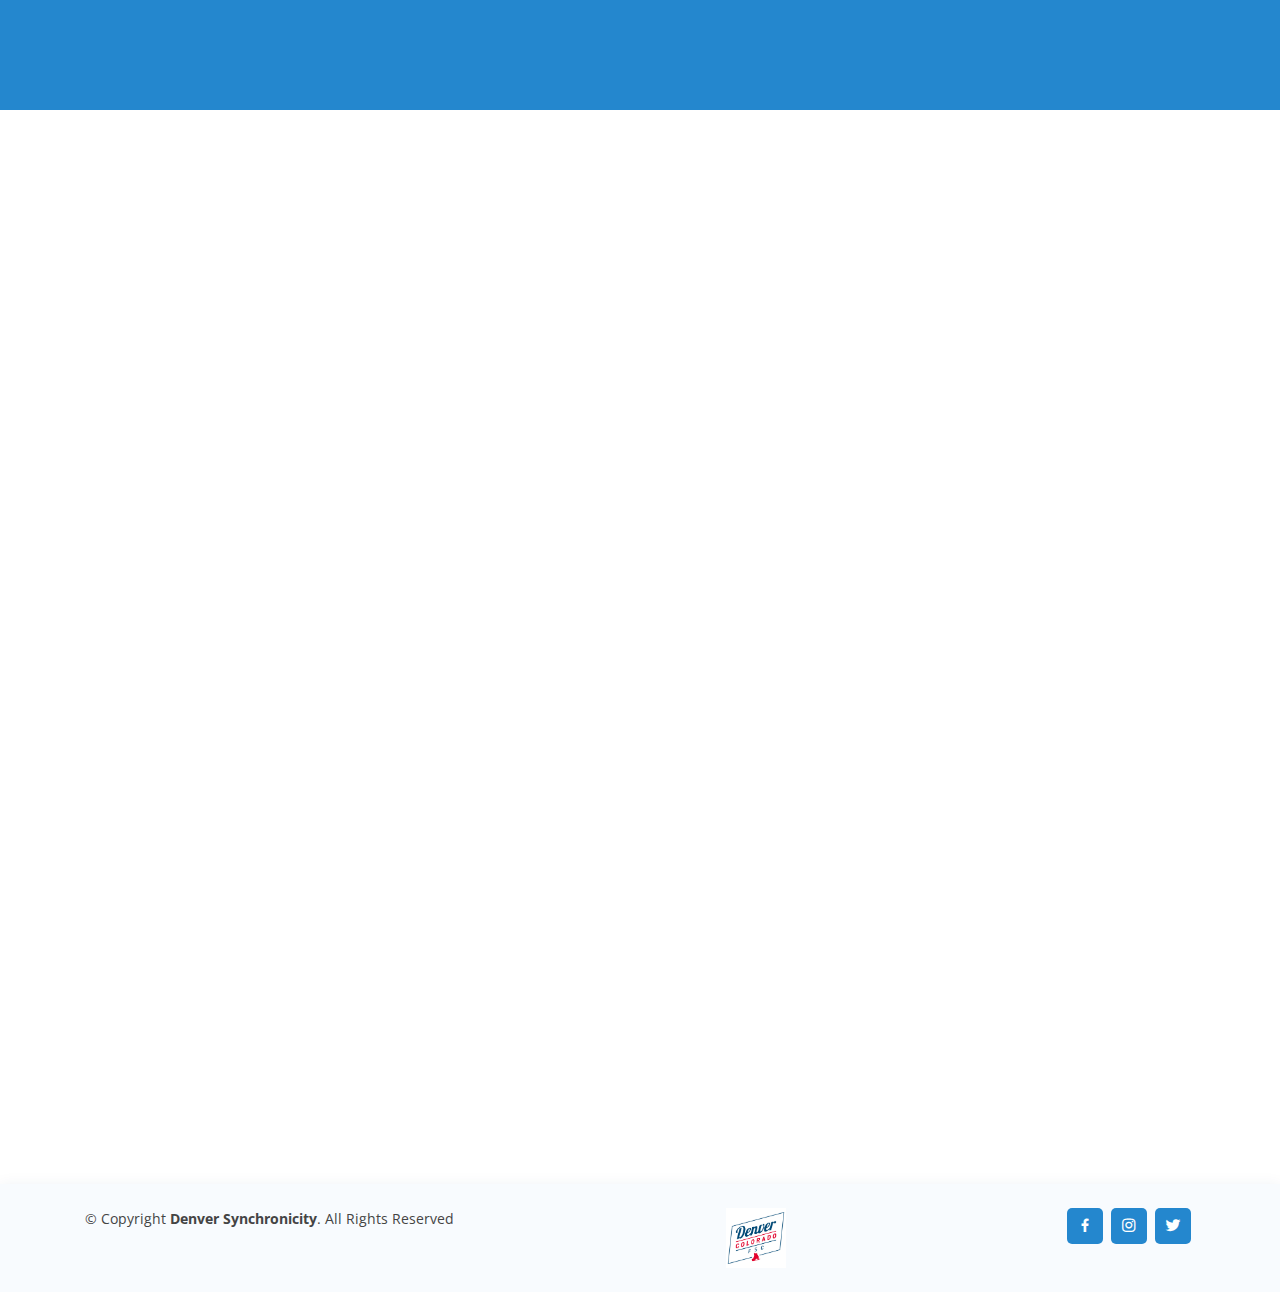
==== commit 12a069ba: "Colorado Gives Day; update logo" ====
--- a/index.html
+++ b/index.html
@@ -51,7 +51,7 @@
   <header id="header" class="fixed-top">
     <div class="container d-flex align-items-center">
 
-      <a href="index.html" class="logo mr-auto"><img src="assets/img/DS_logo_LtBlue_sm.gif" alt="Denver Synchronicity" class="img-fluid"></a>
+      <a href="index.html" class="logo mr-auto"><img src="assets/img/DS_Logo_new.png" alt="Denver Synchronicity" class="img-fluid"></a>
 
       <nav class="nav-menu d-none d-lg-block">
         <ul>
@@ -59,7 +59,7 @@
           <!-- <li><a href="#tryouts">Tryouts</a></li> -->
           <li><a href="#introclasses">Intro Classes</a></li>
           <!-- <li><a href="#dreamcamp">Dream Camp</a></li> -->
-          <li><a href="#skateswap">Skate Swap</a></li>
+          <li><a href="#donate">Donate</a></li>
           <li><a href="#scholarship">Scholarship</a></li>
           <li><a href="assets/docs/DS_Coaches_and_Staff.pdf" target="_blank">Coaches</a></li>
           <!-- <li><a href="#coaches">Coaches</a></li> -->
@@ -231,19 +231,12 @@
     <!-- End Synchro Camp Section -->
 
     <!-- ======= Skate Swap Section ======= -->
-    <section id="skateswap" class="cta">
-      <div class="container" data-aos="zoom-in">
+    <!-- <section id="skateswap" class="cta">
         <div class="content text-center">
           <h1 style="color: orange;"><b>Skate Swap</b></h1>
           <h5 style="color: yellow;">Come shop the swap and find great deals on figure skating apparel and equipment for all ages!</h5>
           <h5 style="color: yellow;">Saturday, Sept. 9th - 8am-12pm - <a href="https://www.ssprd.org/0/Sports-Complex">South Suburban Sports Complex</a></h5>
 
-          <!-- <div>
-            <ul class="text-md-left">
-              <li><i class="bx bx-chevron-right"></i> Saturday, Sept. 9th - 8am-12pm</li>
-              <li><i class="bx bx-chevron-right"></i> <a href="https://www.ssprd.org/0/Sports-Complex">South Suburban Sports Complex</a> </li>
-            </ul>
-          </div> -->
           <div style="margin-top: 24px;">
             To sell items, <a href="assets/docs/SkateSwap_Inventory2023.pdf" target="_blank">fill out an Inventory Form</a> and arrange to bring 
             your items to <a href="https://www.ssprd.org/0/Sports-Complex">South Suburban Sports Complex</a> (lower lobby) at one of the following drop off times:
@@ -265,8 +258,47 @@
           <a class="cta-btn" href="assets/docs/SkateSwap_Inventory2023.pdf" target="_blank">Download Seller Inventory Form</a>
         </div>
       </div>
+    </section> -->
+    <!-- End Skate Swap Section -->
+
+    <!-- ======= Donate Section ======= -->
+    <section id="donate" class="cta">
+      <div class="container" data-aos="zoom-in">
+        <div class="section-title">
+          <h2>Donate</h2>
+          <p>DS is excited to participate in Colorado Gives Day!  </p>
+        </div>
+        <div class="row">
+          <div class="col-lg-3 align-items-center" data-aos="fade-right" data-aos-delay="100">
+            <a href="https://www.coloradogives.org/organization/Denversynchronicity" target="_blank">
+              <img src="images/ColoradoGivesDay2023.jpg" class="img-fluid" alt="Colorado Gives Day">
+            </a>
+          </div>
+          <div class="col-lg-9 pt-3 pt-lg-0 content" data-aos="fade-left" data-aos-delay="100">
+            <p class="font-italic">
+              We are excited for the opportunity for fans to support <a href="https://www.coloradogives.org/organization/Denversynchronicity" target="_blank">Denver Synchronicity for Colorado Gives Day</a>!
+              You can donate year round, but all gifts received now through December 5th will count toward our Colorado Gives Day campaign!
+              Recurring donations will be matched by Colorado Gives Foundation! By donating, your funds enable our organization to impliment new programs and training that help impart team building,
+              commitment, and self-confidence to our athletes and help our teams achieve their goals. Please share our campaign to family, friends, and fans of figure skating!
+              We are grateful in advance for all support!
+            </p>
+            <p>
+              <ul>
+                <li><i class="bx bx-chevron-right"></i>Go to <a href="https://www.coloradogives.org/organization/Denversynchronicity" target="_blank">Denver Synchronicity’s Colorado Gives Page</a></li>
+                <li><i class="bx bx-chevron-right"></i>Click Donate</li>
+                <li><i class="bx bx-chevron-right"></i>Choose a one time donation or monthly recurring donation amount</li>
+                <li><i class="bx bx-chevron-right"></i>Complete remaining needed information</li>
+                <li><i class="bx bx-chevron-right"></i>Thank you for your donation!</li>
+              </ul>
+              <br>
+              Denver Synchronicity/Denver Colorado Figure Skating Club is a non-profit 501 (c)(3) organization. Your contribution is tax-deductible to the extent allowed by law. 
+            </p>
+            To learn more and to donate, click here: <a href="https://www.coloradogives.org/organization/Denversynchronicity" target="_blank">https://www.coloradogives.org/organization/Denversynchronicity</a>
+          </div>
+        </div>
+      </div>
     </section>
-    <!-- End Skate Swap Section -->
+    <!-- End Donate Section -->
 
     <!-- ======= Scholarship Section ======= -->
     <section id="scholarship" class="tryouts">
--- a/assets/css/style.css
+++ b/assets/css/style.css
@@ -185,7 +185,7 @@
 }
 
 #header .logo img {
-  max-height: 50px;
+  max-height: 100px;
 }
 
 @media (max-width: 992px) {
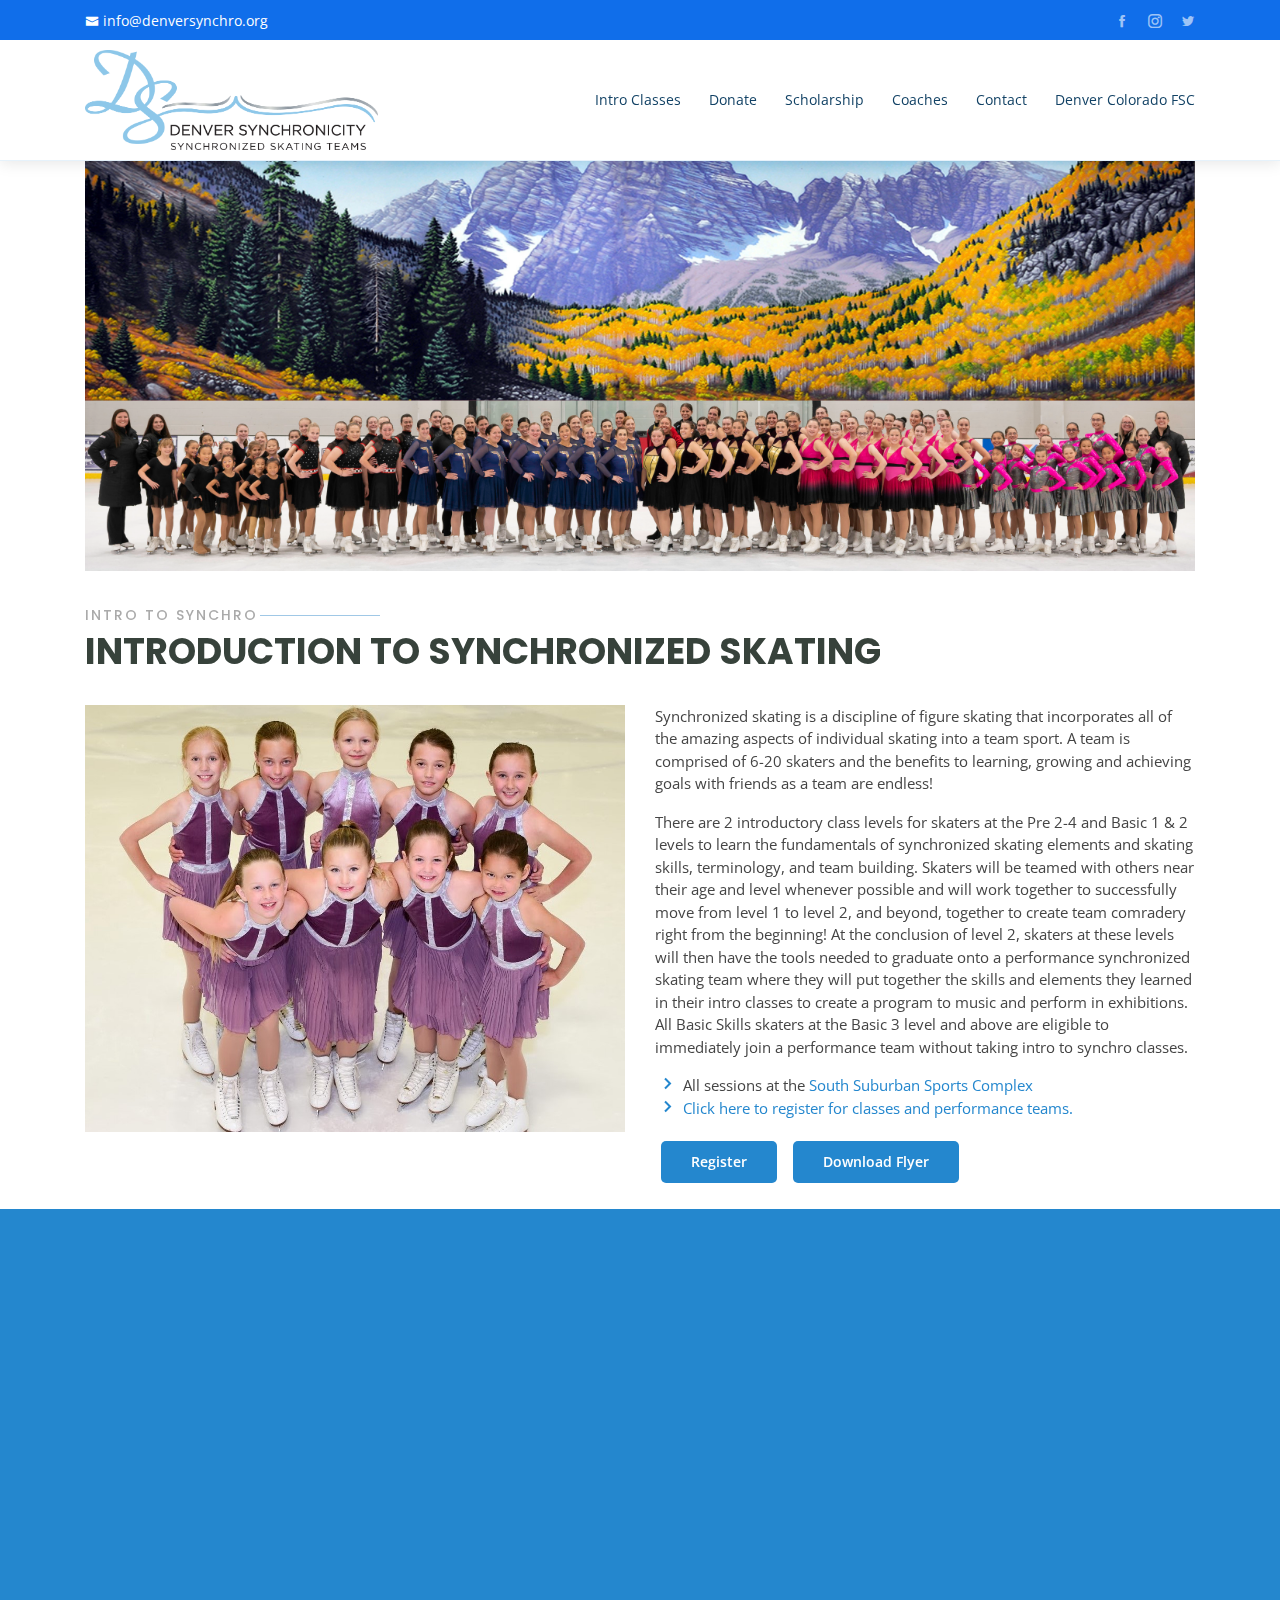
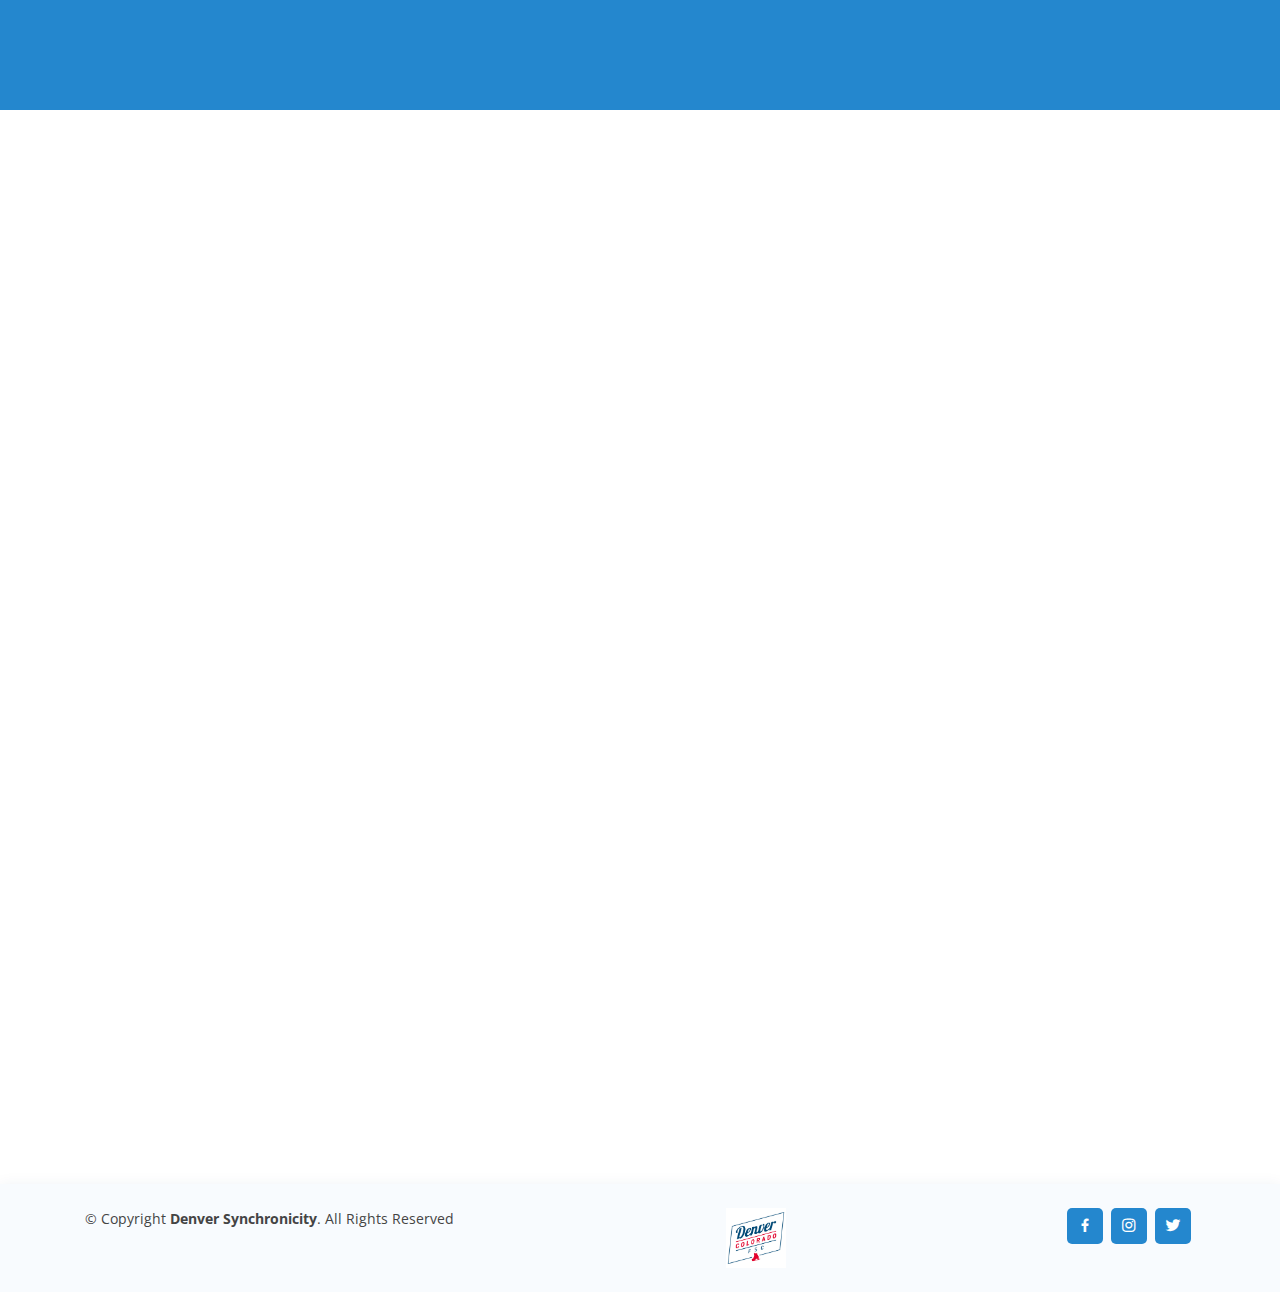
==== commit 6cdc859b: "add new intro to synchro flyer" ====
--- a/index.html
+++ b/index.html
@@ -222,7 +222,7 @@
               </ul>
               <p>
               <a href="https://denversynchro.getomnify.com/" class="btn-learn-more">Register</a>
-              <!--<a href="assets/docs/IntroToSynchroFlyer.pdf" target="_blank" class="btn-learn-more">Download Flyer</a>-->
+              <a href="assets/docs/2023_DenverSynchronicityFlyer.pdf" target="_blank" class="btn-learn-more">Download Flyer</a>
               </p>
             </div>
         </div>
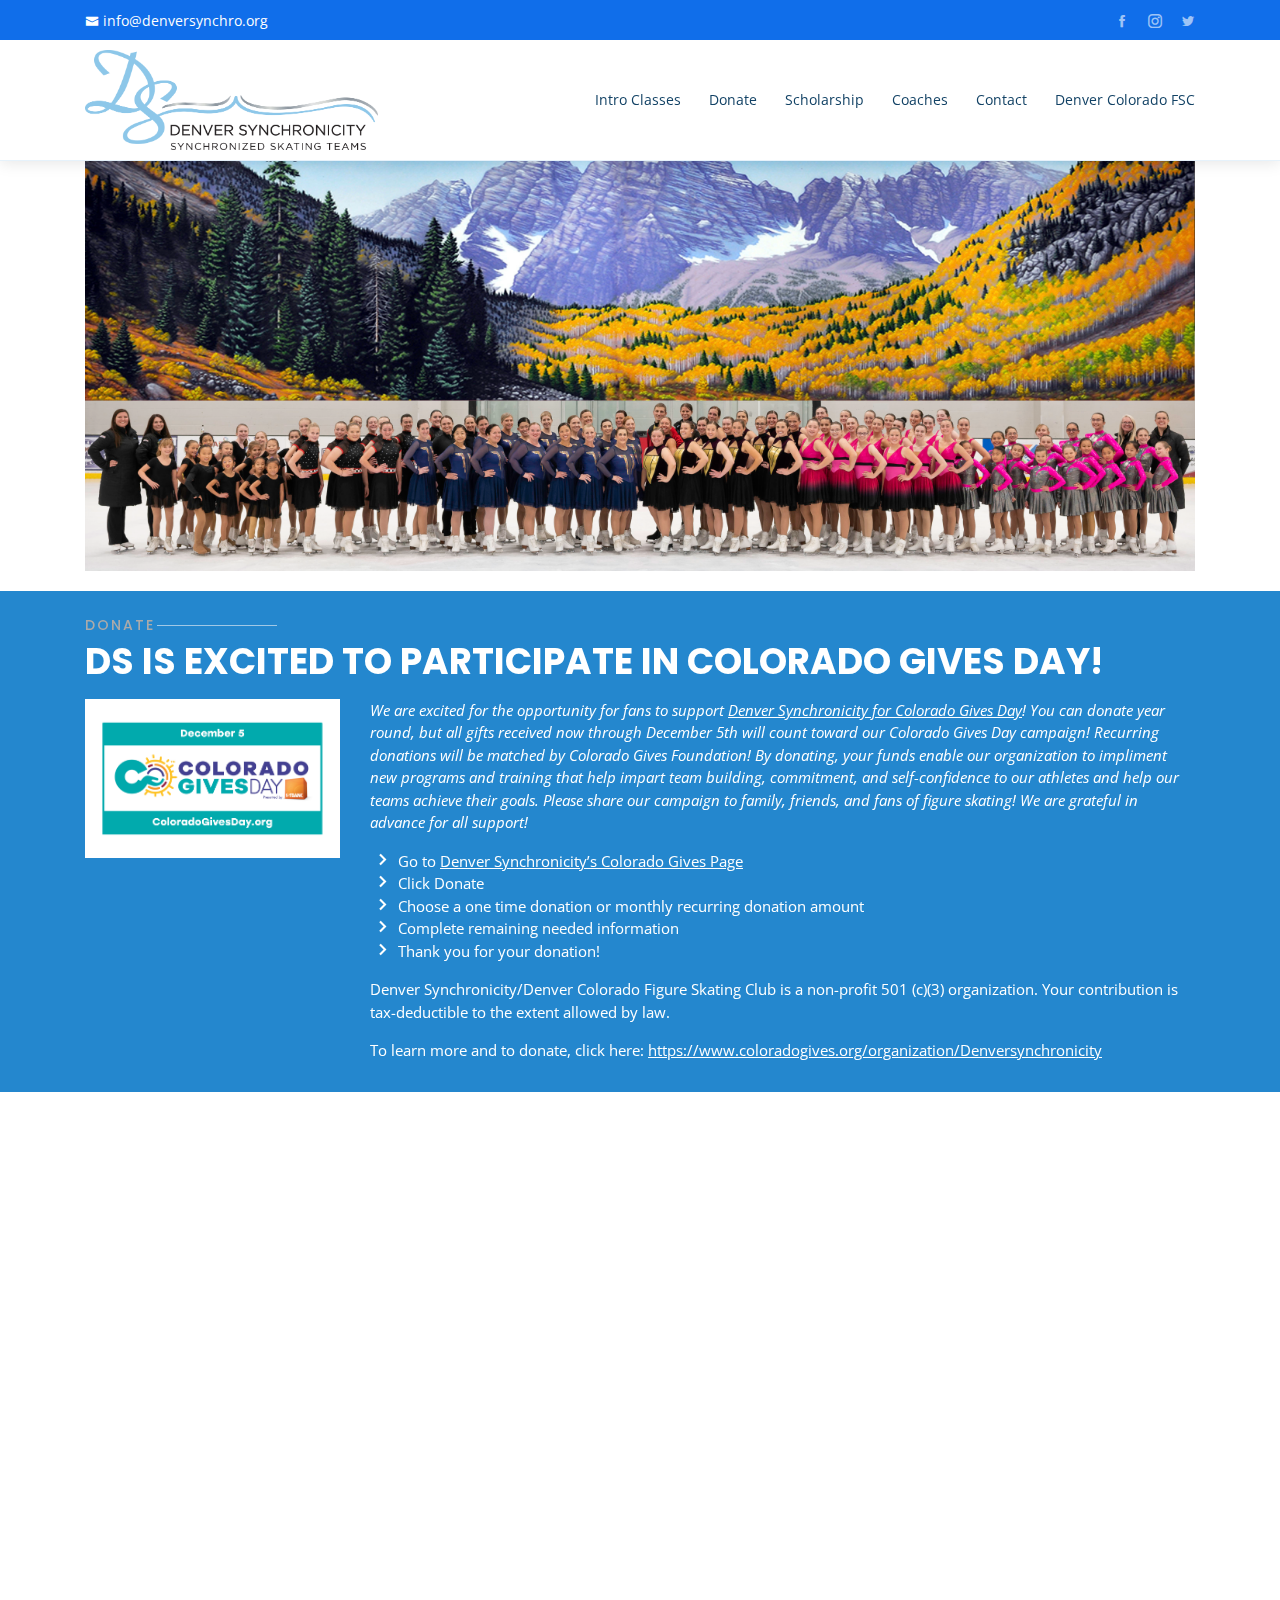
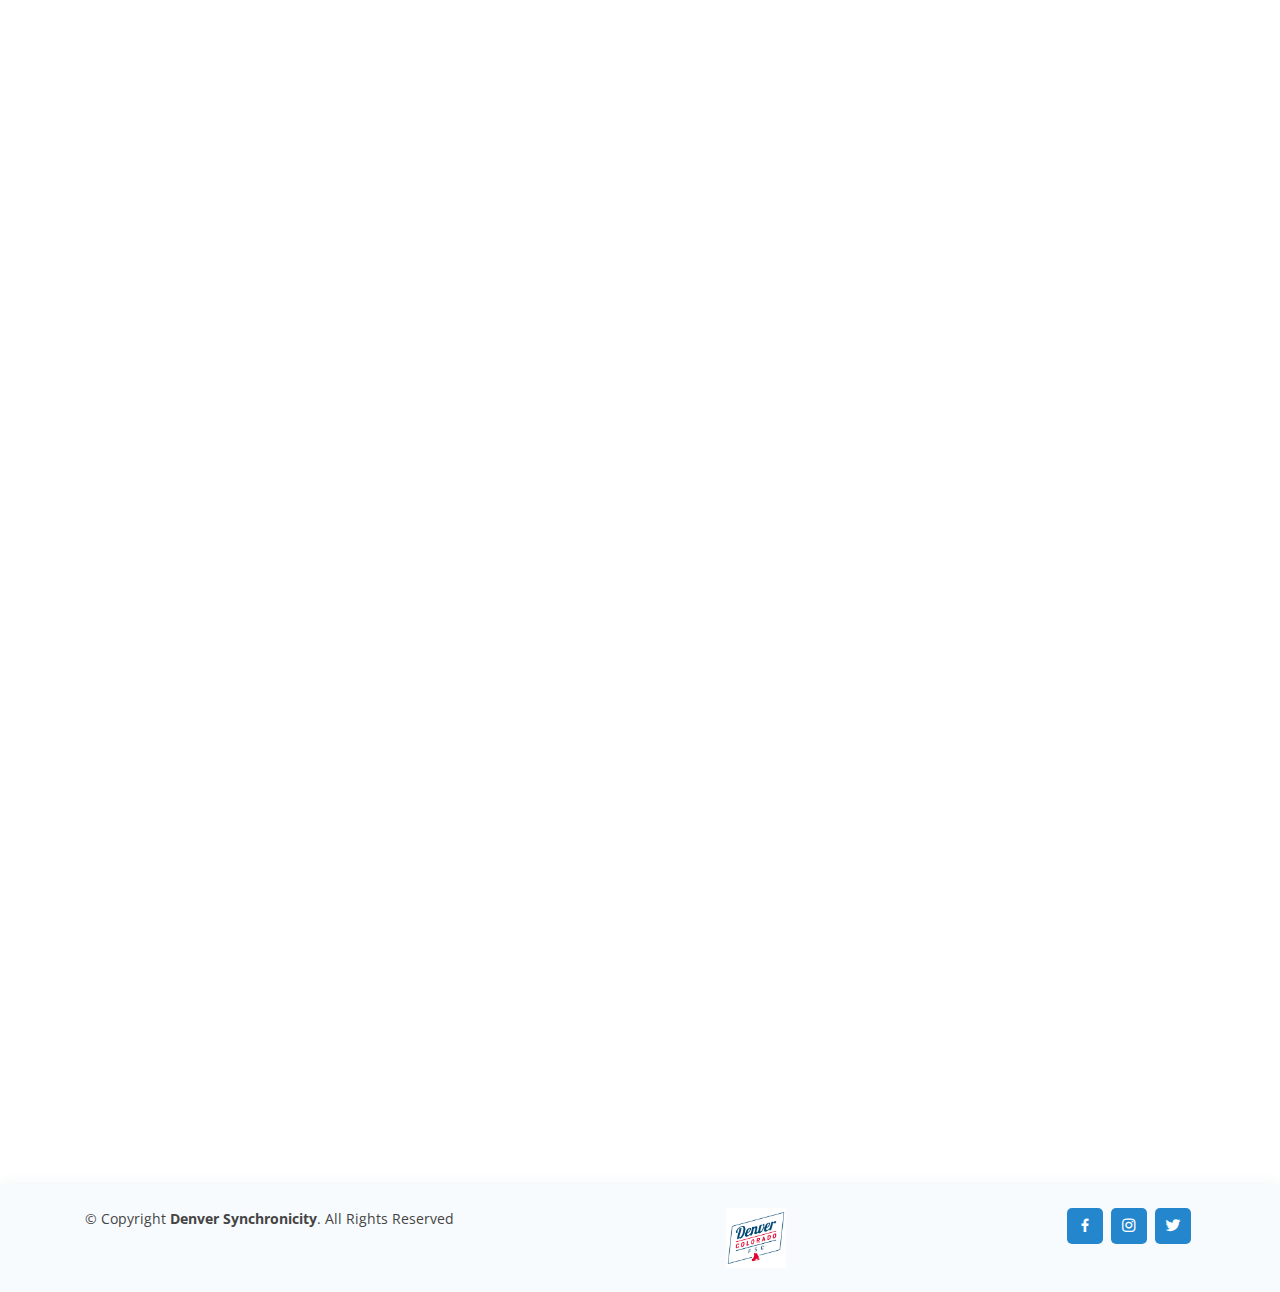
==== commit d1b4fdc7: "Move Colorado Gives Day section to top" ====
--- a/index.html
+++ b/index.html
@@ -188,79 +188,6 @@
     -->
     <!-- End Synchro Camp Section -->
 
-    <!-- ======= Intro to Synchro Section ======= -->
-    <section id="introclasses" class="tryouts">
-      <div class="container" data-aos="fade-up">
-        <div class="section-title">
-          <h2>Intro to Synchro</h2>
-          <p>Introduction to Synchronized Skating</p>
-        </div>
-        <div class="content">
-          <!--<h3>Introduction to Synchro Skating Classes</h3>-->
-          <p class="font-italic">
-          </p>
-          <div class="row">
-            <div class="col-lg-6" data-aos="zoom-out" data-aos-delay="100">
-              <a href="https://denversynchro.getomnify.com/" >
-                <img src="images/prelim_group_photo.jpg" class="img-fluid" alt="Register for Intro to Synchro classes">
-              </a>
-            </div>
-            <div class="col-lg-6 pt-4 pt-lg-0 content d-flex flex-column justify-content-center" data-aos="fade-up" data-aos-delay="100">
-              <p>
-                Synchronized skating is a discipline of figure skating that incorporates all of the amazing aspects of individual skating into a team sport.
-                A team is comprised of 6-20 skaters and the benefits to learning, growing and achieving goals with friends as a team are endless!
-              </p>
-              <p>
-                There are 2 introductory class levels for skaters at the Pre 2-4 and Basic 1 & 2 levels to learn the fundamentals of synchronized skating elements and skating skills, terminology, and team building.
-                Skaters will be teamed with others near their age and level whenever possible and will work together to successfully move from level 1 to level 2, and beyond, together to create team comradery right from the beginning!
-                At the conclusion of level 2, skaters at these levels will then have the tools needed to graduate onto a performance synchronized skating team where they will put together the skills and elements they learned in their intro classes to create a program to music and perform in exhibitions.
-                All Basic Skills skaters at the Basic 3 level and above are eligible to immediately join a performance team without taking intro to synchro classes.
-              </p>
-              <ul>
-                <li><i class="bx bx-chevron-right"></i> All sessions at the <a href="https://www.ssprd.org/0/Sports-Complex">South Suburban Sports Complex</a></li>
-                <li><i class="bx bx-chevron-right"></i> <a href="https://denversynchro.getomnify.com">Click here to register for classes and performance teams.</a></li>
-              </ul>
-              <p>
-              <a href="https://denversynchro.getomnify.com/" class="btn-learn-more">Register</a>
-              <a href="assets/docs/2023_DenverSynchronicityFlyer.pdf" target="_blank" class="btn-learn-more">Download Flyer</a>
-              </p>
-            </div>
-        </div>
-      </div>
-    </section>
-    <!-- End Synchro Camp Section -->
-
-    <!-- ======= Skate Swap Section ======= -->
-    <!-- <section id="skateswap" class="cta">
-        <div class="content text-center">
-          <h1 style="color: orange;"><b>Skate Swap</b></h1>
-          <h5 style="color: yellow;">Come shop the swap and find great deals on figure skating apparel and equipment for all ages!</h5>
-          <h5 style="color: yellow;">Saturday, Sept. 9th - 8am-12pm - <a href="https://www.ssprd.org/0/Sports-Complex">South Suburban Sports Complex</a></h5>
-
-          <div style="margin-top: 24px;">
-            To sell items, <a href="assets/docs/SkateSwap_Inventory2023.pdf" target="_blank">fill out an Inventory Form</a> and arrange to bring 
-            your items to <a href="https://www.ssprd.org/0/Sports-Complex">South Suburban Sports Complex</a> (lower lobby) at one of the following drop off times:
-          </div>
-          <div>
-            <ul class="text-md-left">
-              <li><i class="bx bx-chevron-right"></i> Wednesday, Sept. 6th - 5:00-7:00pm </li>
-              <li><i class="bx bx-chevron-right"></i> Friday, Sept. 8th - 4:30-6:30pm </li>
-              <li><i class="bx bx-chevron-right"></i> Saturday, Sept 9th - 7:00- 8:00am </li>
-            </ul>
-          </div>
-
-          <div>
-            ALL items must have hangers and tags.<br>
-            Any items not picked up by 12:30pm on the day of the swap will be donated.<br><br>
-            Contact <a href="mailto:alicia@denversynchro.org"><i class="icofont-envelope"></i>alicia@denversynchro.org</a> for more information.
-          </div>
-          <a class="cta-btn" href="assets/docs/SkateSwap_Flyer2023.pdf" target="_blank">Download Flyer</a>
-          <a class="cta-btn" href="assets/docs/SkateSwap_Inventory2023.pdf" target="_blank">Download Seller Inventory Form</a>
-        </div>
-      </div>
-    </section> -->
-    <!-- End Skate Swap Section -->
-
     <!-- ======= Donate Section ======= -->
     <section id="donate" class="cta">
       <div class="container" data-aos="zoom-in">
@@ -300,6 +227,79 @@
     </section>
     <!-- End Donate Section -->
 
+    <!-- ======= Intro to Synchro Section ======= -->
+    <section id="introclasses" class="tryouts">
+      <div class="container" data-aos="fade-up">
+        <div class="section-title">
+          <h2>Intro to Synchro</h2>
+          <p>Introduction to Synchronized Skating</p>
+        </div>
+        <div class="content">
+          <!--<h3>Introduction to Synchro Skating Classes</h3>-->
+          <p class="font-italic">
+          </p>
+          <div class="row">
+            <div class="col-lg-6" data-aos="zoom-out" data-aos-delay="100">
+              <a href="https://denversynchro.getomnify.com/" >
+                <img src="images/prelim_group_photo.jpg" class="img-fluid" alt="Register for Intro to Synchro classes">
+              </a>
+            </div>
+            <div class="col-lg-6 pt-4 pt-lg-0 content d-flex flex-column justify-content-center" data-aos="fade-up" data-aos-delay="100">
+              <p>
+                Synchronized skating is a discipline of figure skating that incorporates all of the amazing aspects of individual skating into a team sport.
+                A team is comprised of 6-20 skaters and the benefits to learning, growing and achieving goals with friends as a team are endless!
+              </p>
+              <p>
+                There are 2 introductory class levels for skaters at the Pre 2-4 and Basic 1 & 2 levels to learn the fundamentals of synchronized skating elements and skating skills, terminology, and team building.
+                Skaters will be teamed with others near their age and level whenever possible and will work together to successfully move from level 1 to level 2, and beyond, together to create team comradery right from the beginning!
+                At the conclusion of level 2, skaters at these levels will then have the tools needed to graduate onto a performance synchronized skating team where they will put together the skills and elements they learned in their intro classes to create a program to music and perform in exhibitions.
+                All Basic Skills skaters at the Basic 3 level and above are eligible to immediately join a performance team without taking intro to synchro classes.
+              </p>
+              <ul>
+                <li><i class="bx bx-chevron-right"></i> All sessions at the <a href="https://www.ssprd.org/0/Sports-Complex">South Suburban Sports Complex</a></li>
+                <li><i class="bx bx-chevron-right"></i> <a href="https://denversynchro.getomnify.com">Click here to register for classes and performance teams.</a></li>
+              </ul>
+              <p>
+              <a href="https://denversynchro.getomnify.com/" class="btn-learn-more">Register</a>
+              <a href="assets/docs/2023_DenverSynchronicityFlyer.pdf" target="_blank" class="btn-learn-more">Download Flyer</a>
+              </p>
+            </div>
+        </div>
+      </div>
+    </section>
+    <!-- End Synchro Camp Section -->
+
+    <!-- ======= Skate Swap Section ======= -->
+    <!-- <section id="skateswap" class="cta">
+        <div class="content text-center">
+          <h1 style="color: orange;"><b>Skate Swap</b></h1>
+          <h5 style="color: yellow;">Come shop the swap and find great deals on figure skating apparel and equipment for all ages!</h5>
+          <h5 style="color: yellow;">Saturday, Sept. 9th - 8am-12pm - <a href="https://www.ssprd.org/0/Sports-Complex">South Suburban Sports Complex</a></h5>
+
+          <div style="margin-top: 24px;">
+            To sell items, <a href="assets/docs/SkateSwap_Inventory2023.pdf" target="_blank">fill out an Inventory Form</a> and arrange to bring 
+            your items to <a href="https://www.ssprd.org/0/Sports-Complex">South Suburban Sports Complex</a> (lower lobby) at one of the following drop off times:
+          </div>
+          <div>
+            <ul class="text-md-left">
+              <li><i class="bx bx-chevron-right"></i> Wednesday, Sept. 6th - 5:00-7:00pm </li>
+              <li><i class="bx bx-chevron-right"></i> Friday, Sept. 8th - 4:30-6:30pm </li>
+              <li><i class="bx bx-chevron-right"></i> Saturday, Sept 9th - 7:00- 8:00am </li>
+            </ul>
+          </div>
+
+          <div>
+            ALL items must have hangers and tags.<br>
+            Any items not picked up by 12:30pm on the day of the swap will be donated.<br><br>
+            Contact <a href="mailto:alicia@denversynchro.org"><i class="icofont-envelope"></i>alicia@denversynchro.org</a> for more information.
+          </div>
+          <a class="cta-btn" href="assets/docs/SkateSwap_Flyer2023.pdf" target="_blank">Download Flyer</a>
+          <a class="cta-btn" href="assets/docs/SkateSwap_Inventory2023.pdf" target="_blank">Download Seller Inventory Form</a>
+        </div>
+      </div>
+    </section> -->
+    <!-- End Skate Swap Section -->
+
     <!-- ======= Scholarship Section ======= -->
     <section id="scholarship" class="tryouts">
       <div class="container" data-aos="fade-up">
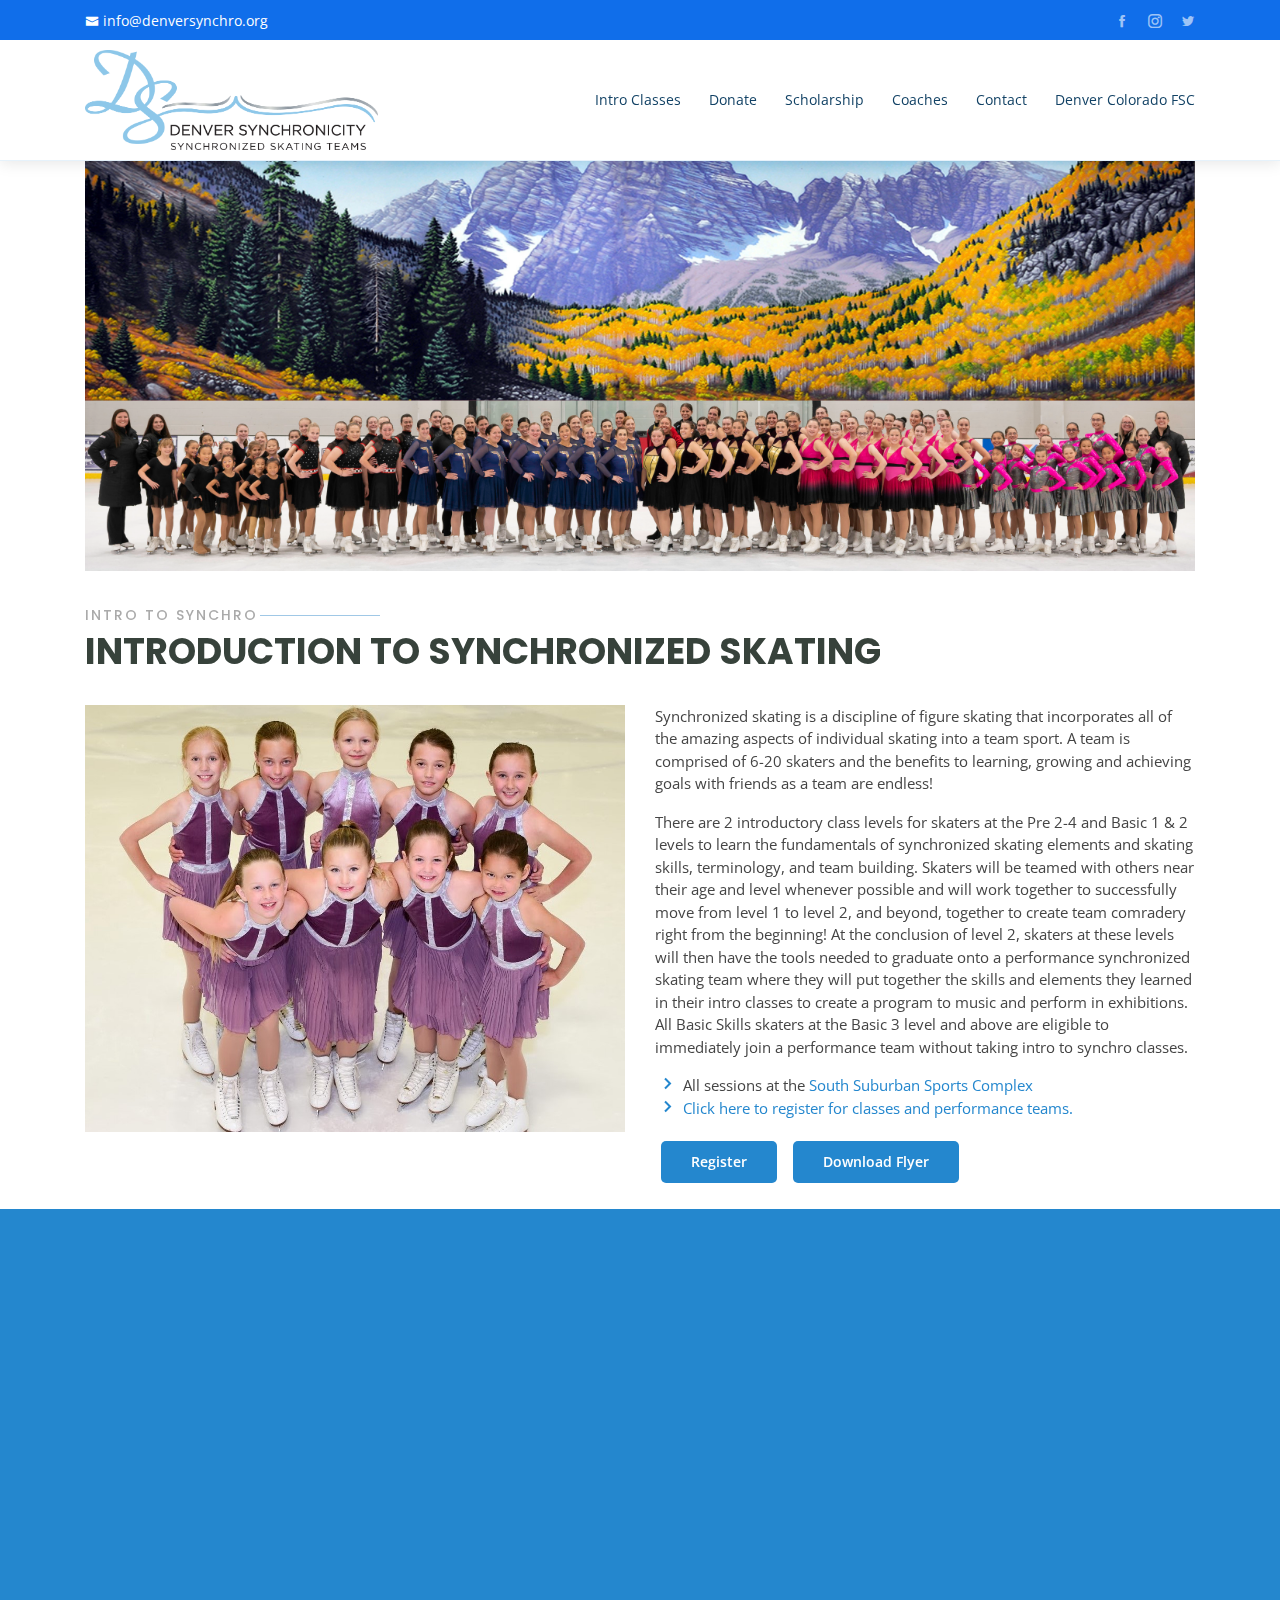
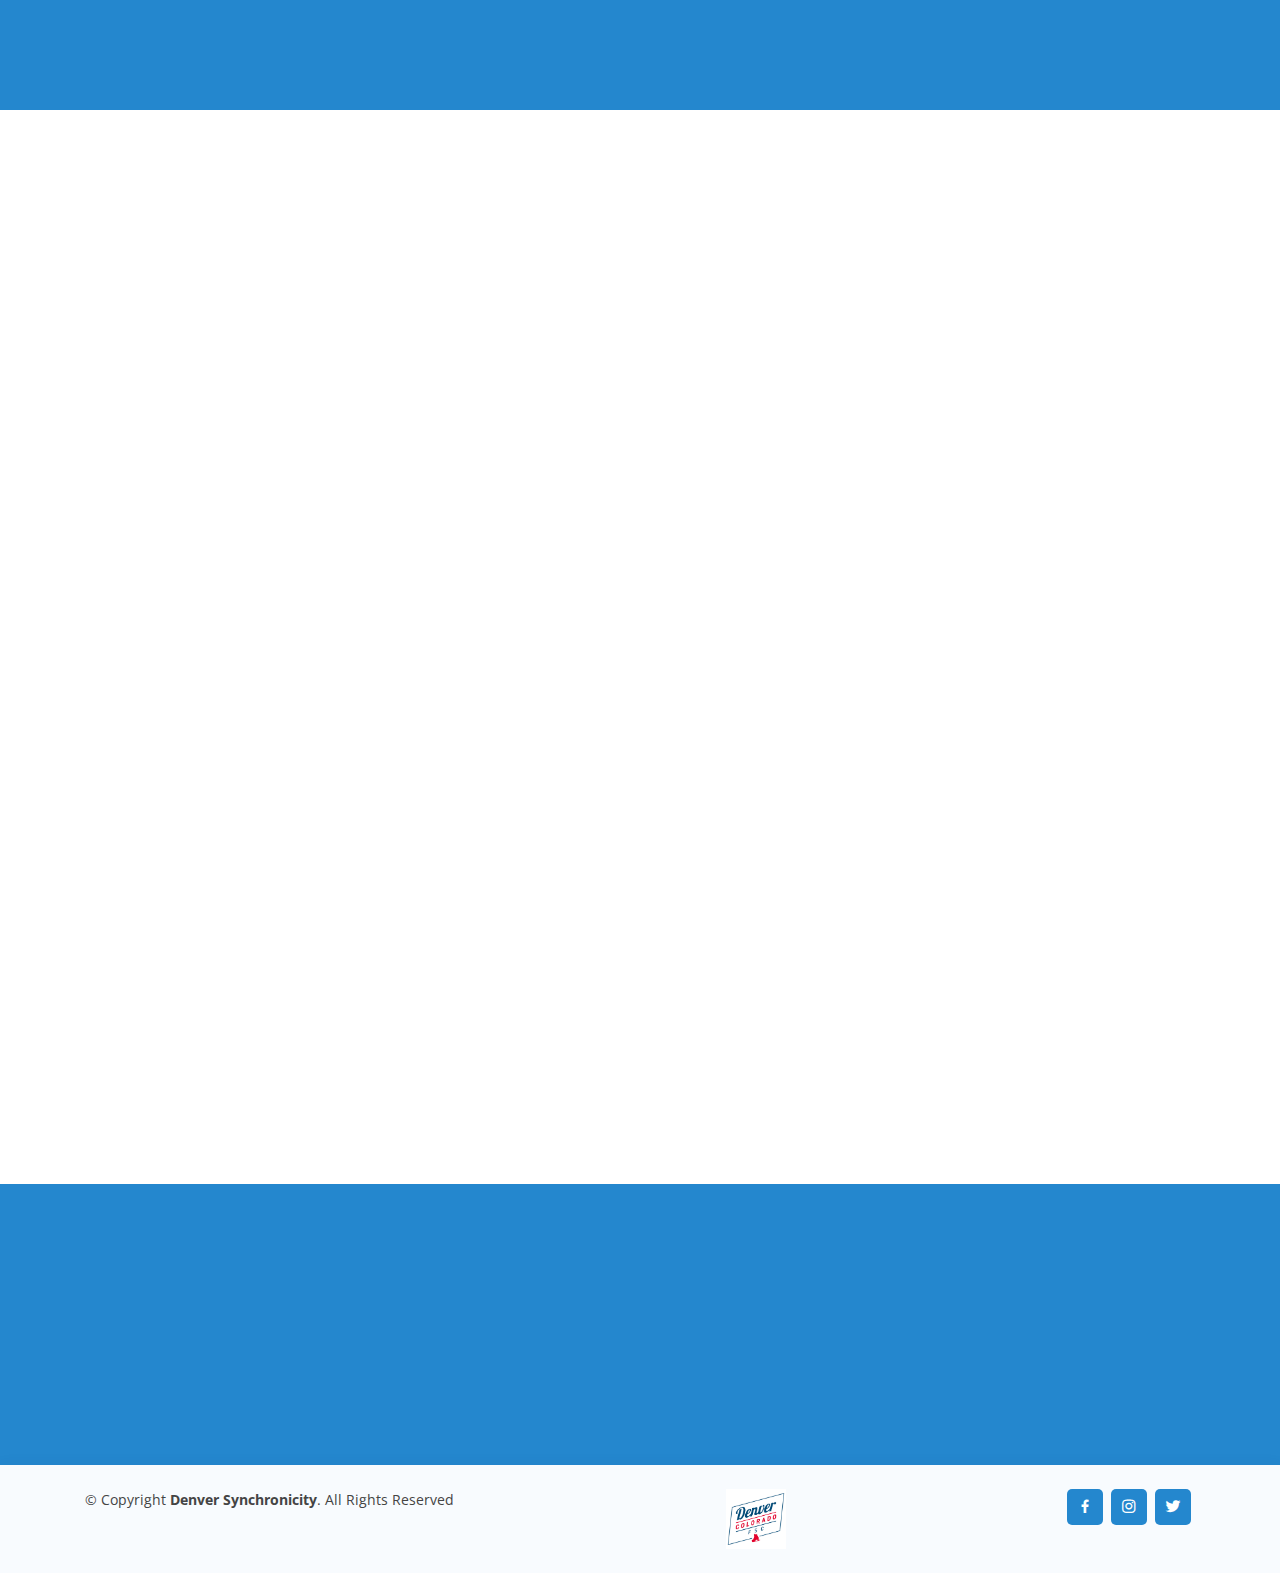
==== commit 73973aeb: "Added sponsors" ====
--- a/index.html
+++ b/index.html
@@ -188,6 +188,49 @@
     -->
     <!-- End Synchro Camp Section -->
 
+    <!-- ======= Intro to Synchro Section ======= -->
+    <section id="introclasses" class="tryouts">
+      <div class="container" data-aos="fade-up">
+        <div class="section-title">
+          <h2>Intro to Synchro</h2>
+          <p>Introduction to Synchronized Skating</p>
+        </div>
+        <div class="content">
+          <!--<h3>Introduction to Synchro Skating Classes</h3>-->
+          <p class="font-italic">
+          </p>
+          <div class="row">
+            <div class="col-lg-6" data-aos="zoom-out" data-aos-delay="100">
+              <a href="https://denversynchro.getomnify.com/" >
+                <img src="images/prelim_group_photo.jpg" class="img-fluid" alt="Register for Intro to Synchro classes">
+              </a>
+            </div>
+            <div class="col-lg-6 pt-4 pt-lg-0 content d-flex flex-column justify-content-center" data-aos="fade-up" data-aos-delay="100">
+              <p>
+                Synchronized skating is a discipline of figure skating that incorporates all of the amazing aspects of individual skating into a team sport.
+                A team is comprised of 6-20 skaters and the benefits to learning, growing and achieving goals with friends as a team are endless!
+              </p>
+              <p>
+                There are 2 introductory class levels for skaters at the Pre 2-4 and Basic 1 & 2 levels to learn the fundamentals of synchronized skating elements and skating skills, terminology, and team building.
+                Skaters will be teamed with others near their age and level whenever possible and will work together to successfully move from level 1 to level 2, and beyond, together to create team comradery right from the beginning!
+                At the conclusion of level 2, skaters at these levels will then have the tools needed to graduate onto a performance synchronized skating team where they will put together the skills and elements they learned in their intro classes to create a program to music and perform in exhibitions.
+                All Basic Skills skaters at the Basic 3 level and above are eligible to immediately join a performance team without taking intro to synchro classes.
+              </p>
+              <ul>
+                <li><i class="bx bx-chevron-right"></i> All sessions at the <a href="https://www.ssprd.org/0/Sports-Complex">South Suburban Sports Complex</a></li>
+                <li><i class="bx bx-chevron-right"></i> <a href="https://denversynchro.getomnify.com">Click here to register for classes and performance teams.</a></li>
+              </ul>
+              <p>
+              <a href="https://denversynchro.getomnify.com/" class="btn-learn-more">Register</a>
+              <a href="assets/docs/2023_DenverSynchronicityFlyer.pdf" target="_blank" class="btn-learn-more">Download Flyer</a>
+              </p>
+            </div>
+        </div>
+      </div>
+    </section>
+    <!-- End Synchro Camp Section -->
+
+    
     <!-- ======= Donate Section ======= -->
     <section id="donate" class="cta">
       <div class="container" data-aos="zoom-in">
@@ -227,48 +270,6 @@
     </section>
     <!-- End Donate Section -->
 
-    <!-- ======= Intro to Synchro Section ======= -->
-    <section id="introclasses" class="tryouts">
-      <div class="container" data-aos="fade-up">
-        <div class="section-title">
-          <h2>Intro to Synchro</h2>
-          <p>Introduction to Synchronized Skating</p>
-        </div>
-        <div class="content">
-          <!--<h3>Introduction to Synchro Skating Classes</h3>-->
-          <p class="font-italic">
-          </p>
-          <div class="row">
-            <div class="col-lg-6" data-aos="zoom-out" data-aos-delay="100">
-              <a href="https://denversynchro.getomnify.com/" >
-                <img src="images/prelim_group_photo.jpg" class="img-fluid" alt="Register for Intro to Synchro classes">
-              </a>
-            </div>
-            <div class="col-lg-6 pt-4 pt-lg-0 content d-flex flex-column justify-content-center" data-aos="fade-up" data-aos-delay="100">
-              <p>
-                Synchronized skating is a discipline of figure skating that incorporates all of the amazing aspects of individual skating into a team sport.
-                A team is comprised of 6-20 skaters and the benefits to learning, growing and achieving goals with friends as a team are endless!
-              </p>
-              <p>
-                There are 2 introductory class levels for skaters at the Pre 2-4 and Basic 1 & 2 levels to learn the fundamentals of synchronized skating elements and skating skills, terminology, and team building.
-                Skaters will be teamed with others near their age and level whenever possible and will work together to successfully move from level 1 to level 2, and beyond, together to create team comradery right from the beginning!
-                At the conclusion of level 2, skaters at these levels will then have the tools needed to graduate onto a performance synchronized skating team where they will put together the skills and elements they learned in their intro classes to create a program to music and perform in exhibitions.
-                All Basic Skills skaters at the Basic 3 level and above are eligible to immediately join a performance team without taking intro to synchro classes.
-              </p>
-              <ul>
-                <li><i class="bx bx-chevron-right"></i> All sessions at the <a href="https://www.ssprd.org/0/Sports-Complex">South Suburban Sports Complex</a></li>
-                <li><i class="bx bx-chevron-right"></i> <a href="https://denversynchro.getomnify.com">Click here to register for classes and performance teams.</a></li>
-              </ul>
-              <p>
-              <a href="https://denversynchro.getomnify.com/" class="btn-learn-more">Register</a>
-              <a href="assets/docs/2023_DenverSynchronicityFlyer.pdf" target="_blank" class="btn-learn-more">Download Flyer</a>
-              </p>
-            </div>
-        </div>
-      </div>
-    </section>
-    <!-- End Synchro Camp Section -->
-
     <!-- ======= Skate Swap Section ======= -->
     <!-- <section id="skateswap" class="cta">
         <div class="content text-center">
@@ -641,6 +642,34 @@
       </div>
     </section><!-- End Contact Section -->
 
+    <!-- ======= Sponsor Section ======= -->
+    <section id="sponsor" class="cta">
+      <div class="container" data-aos="zoom-in">
+        <div class="section-title">
+          <h2>SPONSORS</h2>
+          <p>THANK YOU TO OUR 2023-2024 SPONSORS</p>
+        </div>
+        <div class="row" style="vertical-align:top;">
+          <div style="padding-right: 20px; padding-bottom: 20px;">
+            <a href="https://www.deserthawkdental.com/" target="_blank">
+              <img src="images/sponsors/DesertHawkDental.jpg" class="img-fluid" alt="Desert Hawk Dental" width="200px">
+            </a>
+          </div>
+          <div  style="padding-right: 20px; padding-bottom: 20px;">
+            <a href="https://www.bhfs.com/offices/Denver?utm_source=Yext" target="_blank">
+              <img src="images/sponsors/BHFS.png" class="img-fluid" alt="Brownstein Hyatt Farber Schreck, LLP" width="400px" style="background-color:white;padding:20px;">
+            </a>
+          </div>
+          <div>
+            <a href="https://www.facebook.com/livingontheedgeproshop/" target="_blank">
+              <img src="images/sponsors/LivingontheEdge.jpg" class="img-fluid" alt="Living On The Edge" width="200px">
+            </a>
+          </div>
+        </div>
+      </div>
+    </section>
+    <!-- End Donate Section -->
+
   </main><!-- End #main -->
 
   <!-- ======= Footer ======= -->
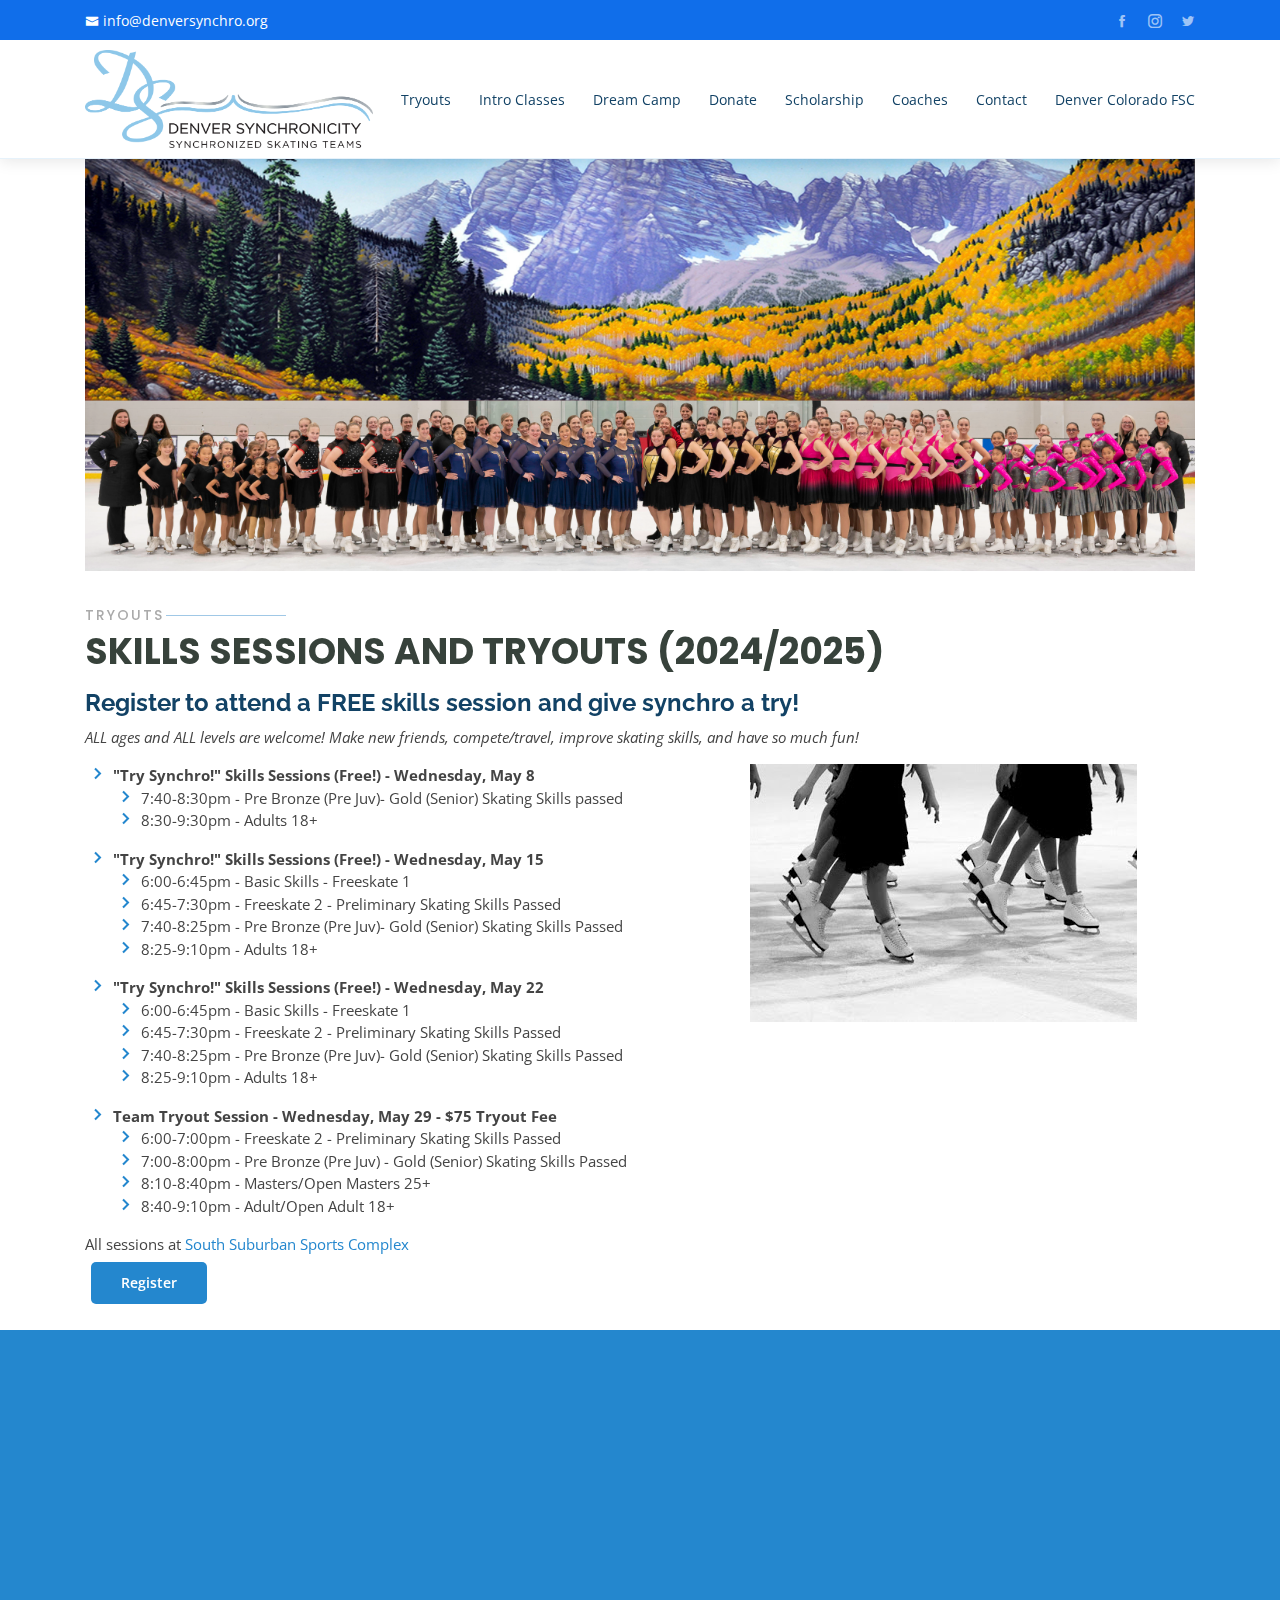
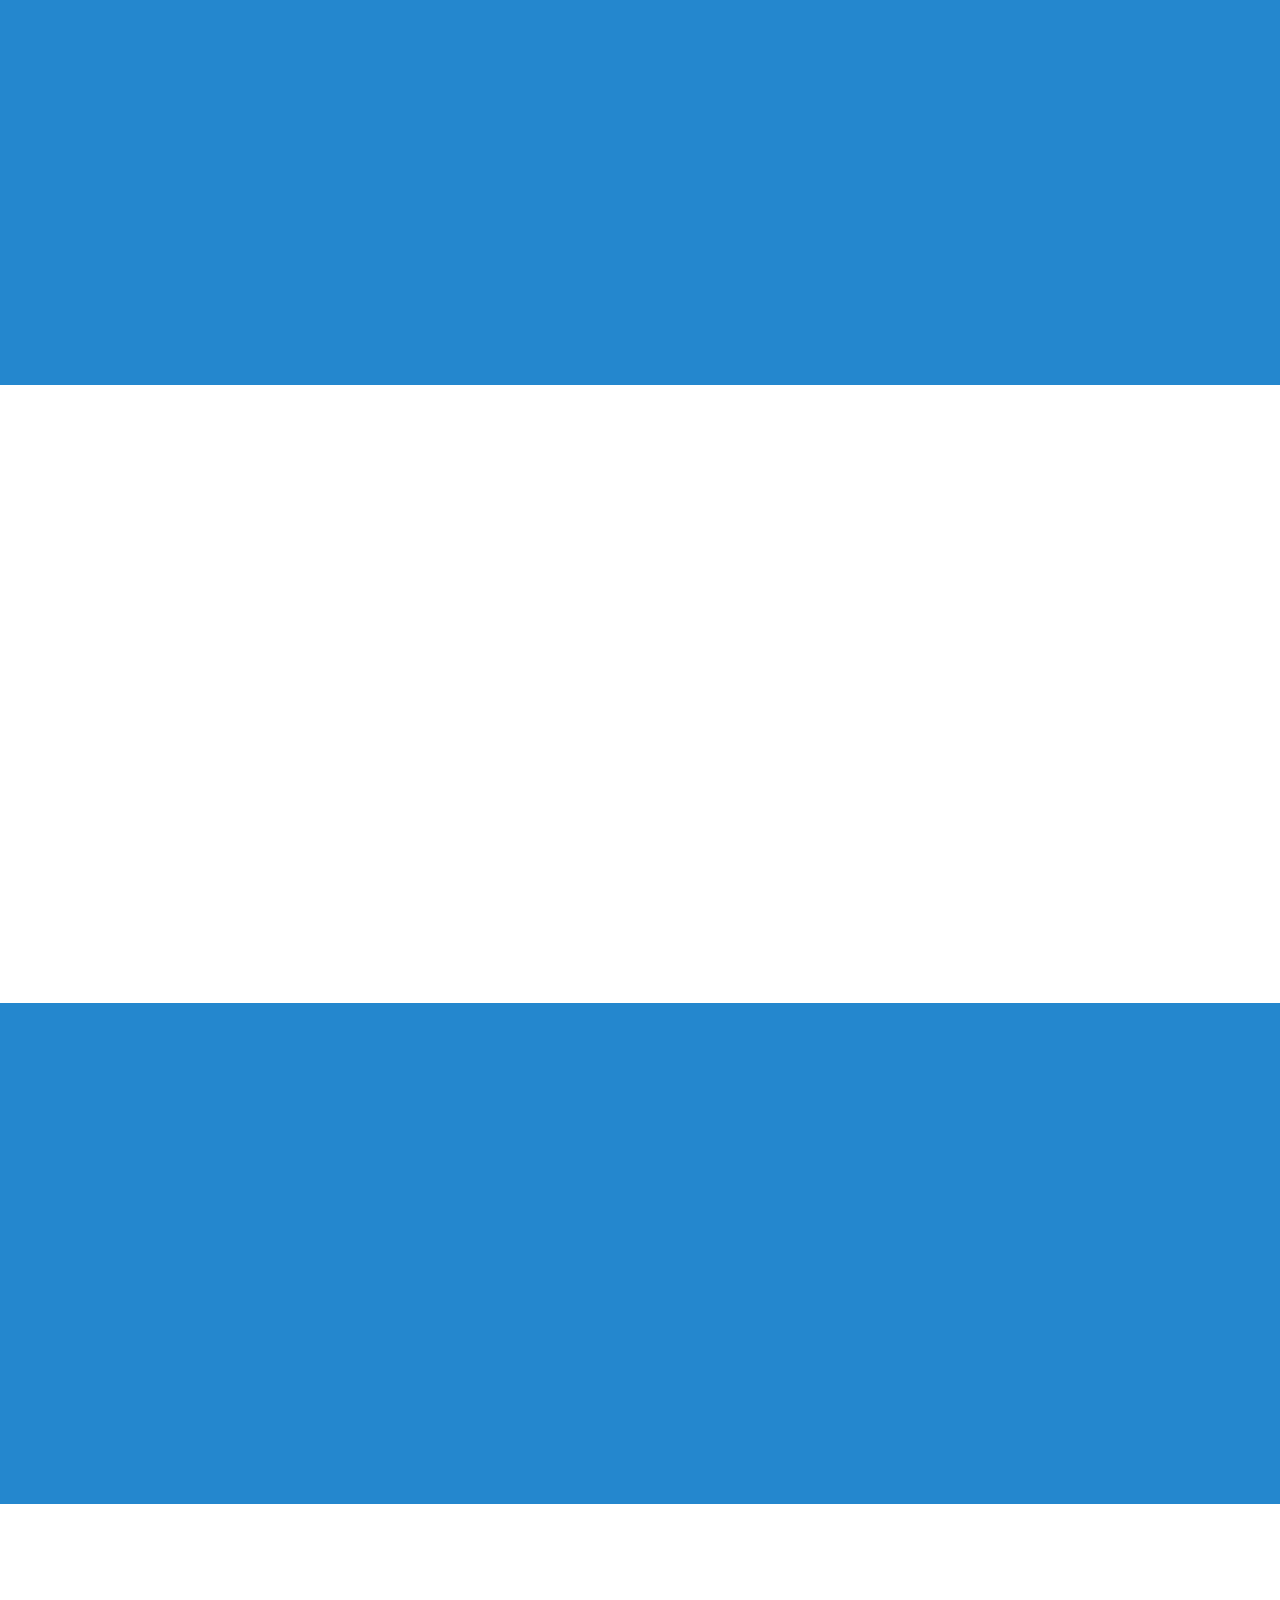
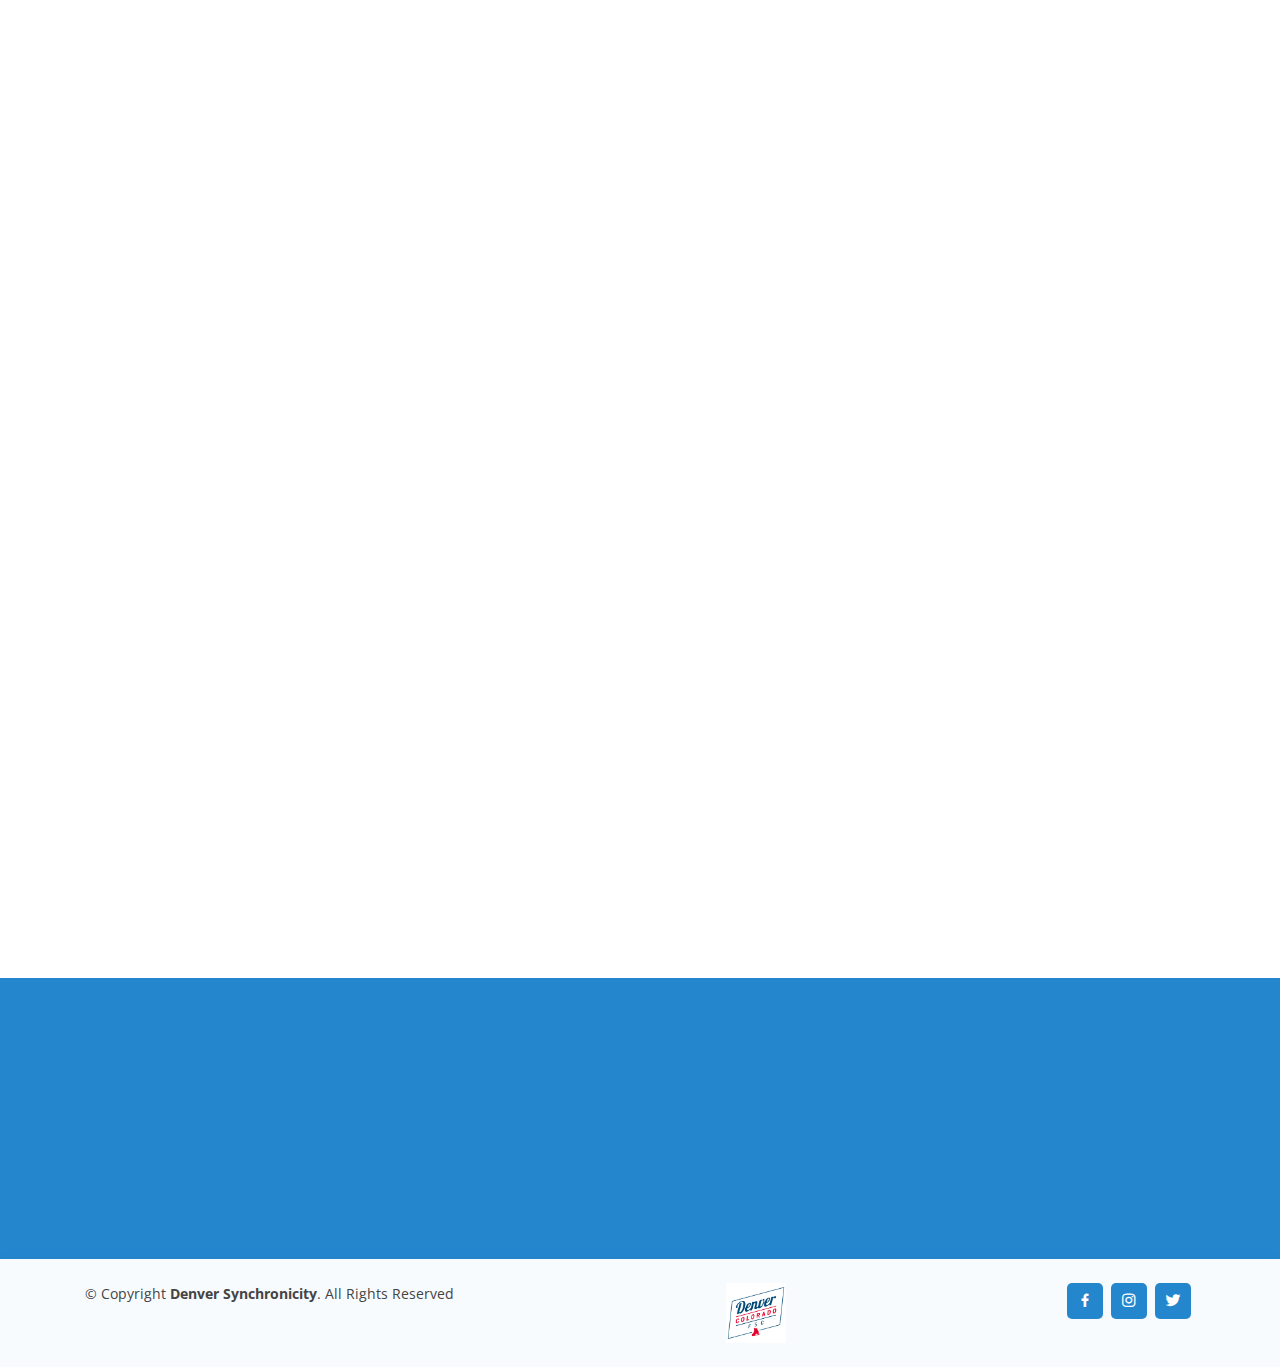
==== commit d3c7803d: "Updated tryouts 2024/2025" ====
--- a/index.html
+++ b/index.html
@@ -56,9 +56,9 @@
       <nav class="nav-menu d-none d-lg-block">
         <ul>
           <!--<li class="active"><a href="index.html">Home</a></li>-->
-          <!-- <li><a href="#tryouts">Tryouts</a></li> -->
+          <li><a href="#tryouts">Tryouts</a></li>
           <li><a href="#introclasses">Intro Classes</a></li>
-          <!-- <li><a href="#dreamcamp">Dream Camp</a></li> -->
+          <li><a href="#dreamcamp">Dream Camp</a></li>
           <li><a href="#donate">Donate</a></li>
           <li><a href="#scholarship">Scholarship</a></li>
           <li><a href="assets/docs/DS_Coaches_and_Staff.pdf" target="_blank">Coaches</a></li>
@@ -94,12 +94,12 @@
   <main id="main">
 
     <!-- ======= Tryouts Section ======= -->
-    <!--
+  
     <section id="tryouts" class="tryouts">
       <div class="container" data-aos="fade-up">
         <div class="section-title">
           <h2>Tryouts</h2>
-          <p>Skills Sessions and Tryouts (2023/2024)</p>
+          <p>Skills Sessions and Tryouts (2024/2025)</p>
         </div>
         <div class="content">
           <h3>Register to attend a FREE skills session and give synchro a try!</h3>
@@ -109,34 +109,42 @@
           <div class="row">
             <div class="col-lg-7 pt-3 pt-lg-0" data-aos="fade-right" data-aos-delay="100">
               <ul>
-                <li><i class="bx bx-chevron-right"></i> <b>"Try Synchro!" Skills Sessions (Free!) - Tuesday, May 16</b>
+                <li><i class="bx bx-chevron-right"></i> <b>"Try Synchro!" Skills Sessions (Free!) - Wednesday, May 8</b>
                   <ul>
-                    <li><i class="bx bx-chevron-right"></i> 5:00-5:45pm - All Basic Skills Levels</li>
-                    <li><i class="bx bx-chevron-right"></i> 5:45-6:40pm - Pre-Preliminary - Pre-Juvenile Skating Skills</li>
-                    <li><i class="bx bx-chevron-right"></i> 6:50-7:50pm - Juvenile - Senior Skating Skills</li>
-                    <li><i class="bx bx-chevron-right"></i> 7:50-8:50pm - Adults 18+</li>
+                    <li><i class="bx bx-chevron-right"></i> 7:40-8:30pm - Pre Bronze (Pre Juv)- Gold (Senior) Skating Skills passed</li>
+                    <li><i class="bx bx-chevron-right"></i> 8:30-9:30pm - Adults 18+</li>
                   </ul>
                 </li>
                 <p></p>
-                <li><i class="bx bx-chevron-right"></i> <b>"Try Synchro!" Skills Sessions (Free!) - Wednesday May 24</b>
+                <li><i class="bx bx-chevron-right"></i> <b>"Try Synchro!" Skills Sessions (Free!) - Wednesday, May 15</b>
                   <ul>
-                    <li><i class="bx bx-chevron-right"></i> 6:00-6:45pm - Freeskate 2 - Pre-Juvenile Skating Skills</li>
-                    <li><i class="bx bx-chevron-right"></i> 6:45-7:40pm - Juvenile - Senior Skating Skills</li>
-                    <li><i class="bx bx-chevron-right"></i> 7:50-8:50pm - Adults 18+</li>
+                    <li><i class="bx bx-chevron-right"></i> 6:00-6:45pm - Basic Skills - Freeskate 1</li>
+                    <li><i class="bx bx-chevron-right"></i> 6:45-7:30pm - Freeskate 2 - Preliminary Skating Skills Passed</li>
+                    <li><i class="bx bx-chevron-right"></i> 7:40-8:25pm - Pre Bronze (Pre Juv)- Gold (Senior) Skating Skills Passed</li>
+                    <li><i class="bx bx-chevron-right"></i> 8:25-9:10pm - Adults 18+</li>
                   </ul>
                 </li>
                 <p></p>
-                <li><i class="bx bx-chevron-right"></i> <b>Team Tryout Session - Wednesday, May 31 - $75 Tryout Fee</b>
+                <li><i class="bx bx-chevron-right"></i> <b>"Try Synchro!" Skills Sessions (Free!) - Wednesday, May 22</b>
                   <ul>
-                    <li><i class="bx bx-chevron-right"></i>6:00-6:45pm - Freeskate 2 - Pre-Juvenile Skating Skills Passed</li>
-                    <li><i class="bx bx-chevron-right"></i>6:45-7:40pm - Juvenile - Senior Skating Skills Passed</li>
-                    <li><i class="bx bx-chevron-right"></i>7:50-8:20pm - Masters/Open Masters 25+</li>
-                    <li><i class="bx bx-chevron-right"></i>8:20-8:50pm - Adult/Open Adult 18+</li>
+                    <li><i class="bx bx-chevron-right"></i> 6:00-6:45pm - Basic Skills - Freeskate 1</li>
+                    <li><i class="bx bx-chevron-right"></i> 6:45-7:30pm - Freeskate 2 - Preliminary Skating Skills Passed</li>
+                    <li><i class="bx bx-chevron-right"></i> 7:40-8:25pm - Pre Bronze (Pre Juv)- Gold (Senior) Skating Skills Passed</li>
+                    <li><i class="bx bx-chevron-right"></i> 8:25-9:10pm - Adults 18+</li>
+                  </ul>
+                </li>
+                <p></p>
+                <li><i class="bx bx-chevron-right"></i> <b>Team Tryout Session - Wednesday, May 29 - $75 Tryout Fee</b>
+                  <ul>
+                    <li><i class="bx bx-chevron-right"></i>6:00-7:00pm - Freeskate 2 - Preliminary Skating Skills Passed</li>
+                    <li><i class="bx bx-chevron-right"></i>7:00-8:00pm - Pre Bronze (Pre Juv) - Gold (Senior) Skating Skills Passed</li>
+                    <li><i class="bx bx-chevron-right"></i>8:10-8:40pm - Masters/Open Masters 25+</li>
+                    <li><i class="bx bx-chevron-right"></i>8:40-9:10pm - Adult/Open Adult 18+</li>
                   </ul>
                 </li>
               </ul>
               <p>
-                All sessions at our NEW home: <a href="https://www.ssprd.org/0/Sports-Complex">South Suburban Sports Complex</a>
+                All sessions at <a href="https://www.ssprd.org/0/Sports-Complex">South Suburban Sports Complex</a>
               </p>
             </div>
             <div class="col-lg-5 align-self-baseline hide-if-small" data-aos="fade-left" data-aos-delay="100">
@@ -146,23 +154,24 @@
             </div>
           </div>
           <a href="https://denversynchro.getomnify.com/" class="btn-learn-more">Register</a>
-          <a href="assets/docs/DS_Tryouts_2023.pdf" target="_blank" class="btn-learn-more">Download Flyer</a>
+          <!-- <a href="assets/docs/DS_Tryouts_2023.pdf" target="_blank" class="btn-learn-more">Download Flyer</a> -->
         </div>
       </div>
     </section>
-    -->
+    
     <!-- End Tryouts Section -->
 
     <!-- ======= Synchro Camp Section ======= -->
-    <!--
+  
     <section id="dreamcamp" class="cta">
       <div class="container" data-aos="zoom-in">
         <div class="content text-center">
           <div width="100%">
             <img src="images/DreamCampBanner.jpg" class="img-fluid" alt="Dream Camp" width="100%">
           </div><br>
-          <h3>2023 Colorado Dream Camp</h3>
-          <p style="margin: 30px; text-align: left;">
+          <h3>Registration Opens March 6</h3>
+          <!-- <h3>2023 Colorado Dream Camp</h3> -->
+          <!-- <p style="margin: 30px; text-align: left;">
             Join us for an inspiring weekend of skating! Learn from Team USA synchronized skaters
             and World competitors <a href="https://www.haydensynchro.com/teams/haydenettes/smurray">Stephen Murray</a>,
             <a href="https://miamiredhawks.com/sports/synchronized-skating/roster/sammie-levine/8046">Sammie Levine</a>,
@@ -181,11 +190,10 @@
               </ul>
             </div>
           <a href="https://denversynchro.getomnify.com/" class="cta-btn">Register</a>
-          <a class="cta-btn" href="assets/docs/2023-ColoradoDreamCamp.pdf" target="_blank">Download Flyer</a>
+          <a class="cta-btn" href="assets/docs/2023-ColoradoDreamCamp.pdf" target="_blank">Download Flyer</a> -->
         </div>
       </div>
     </section>
-    -->
     <!-- End Synchro Camp Section -->
 
     <!-- ======= Intro to Synchro Section ======= -->
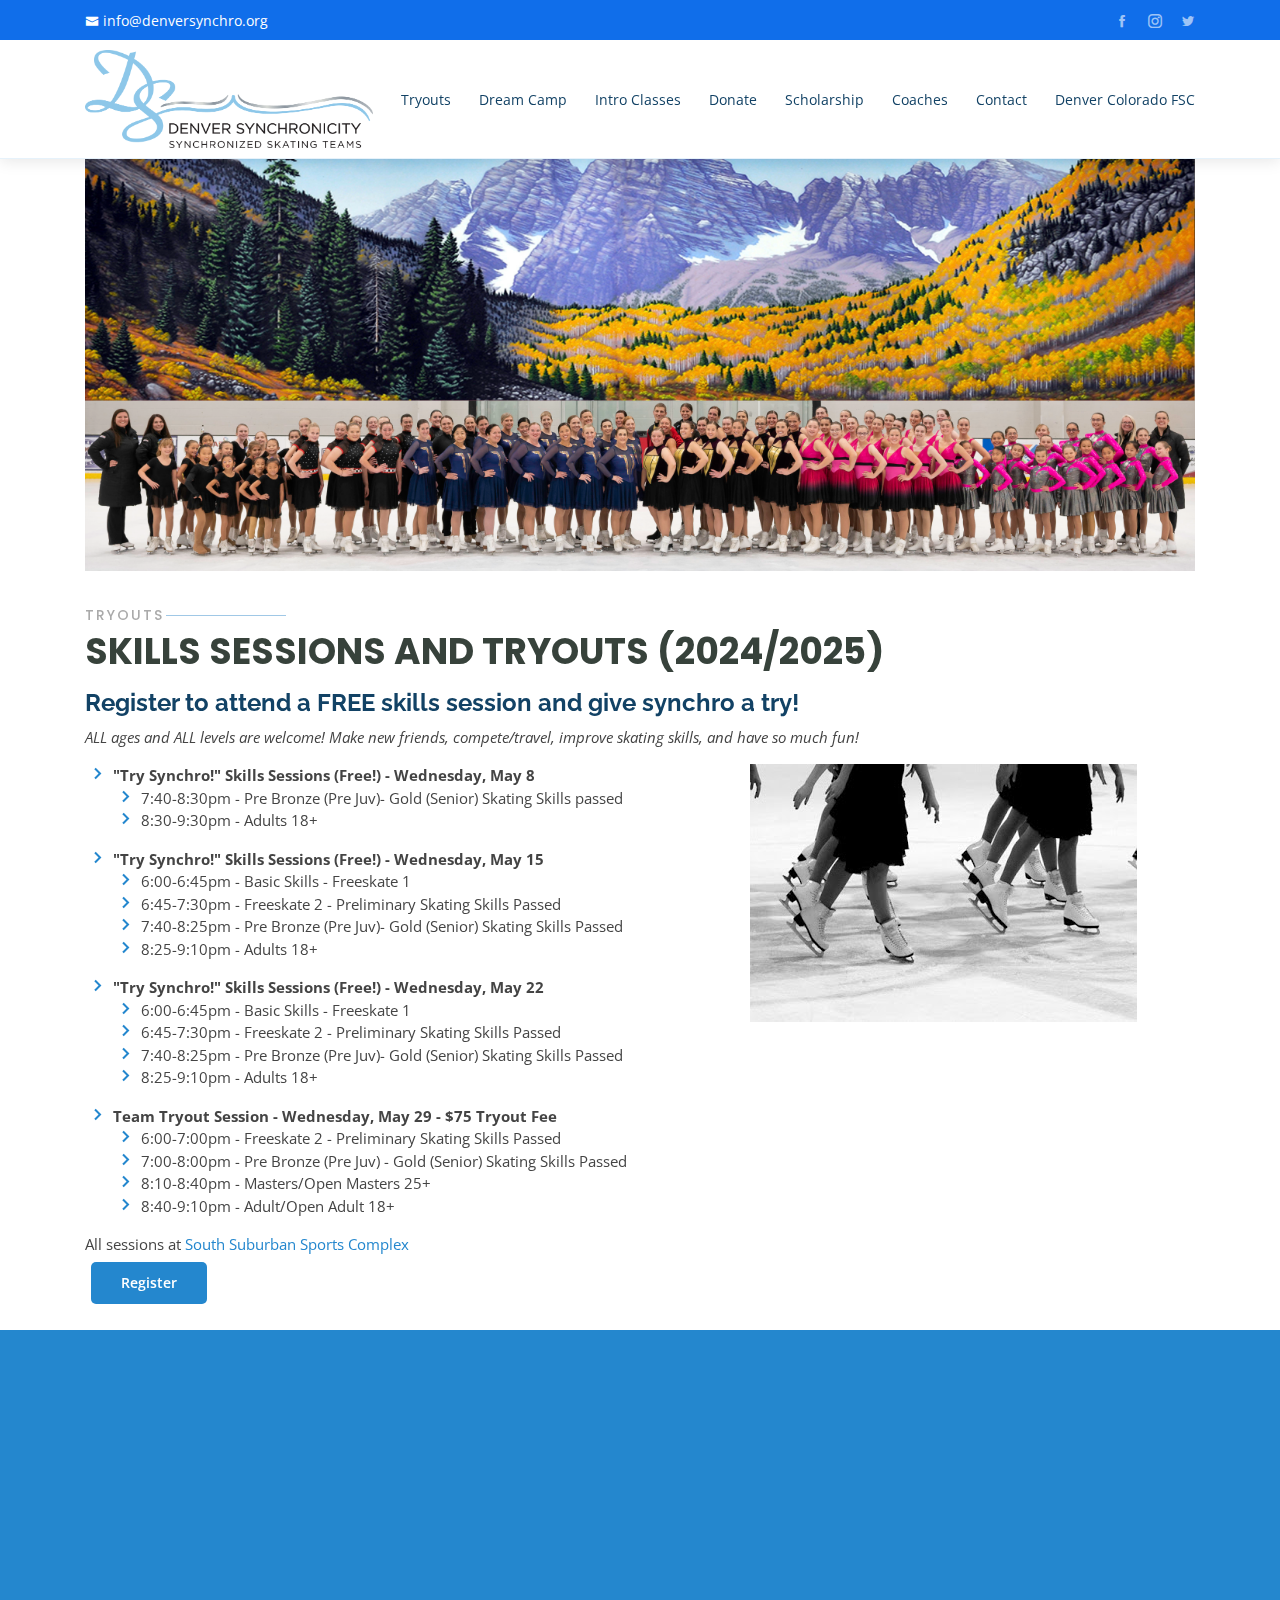
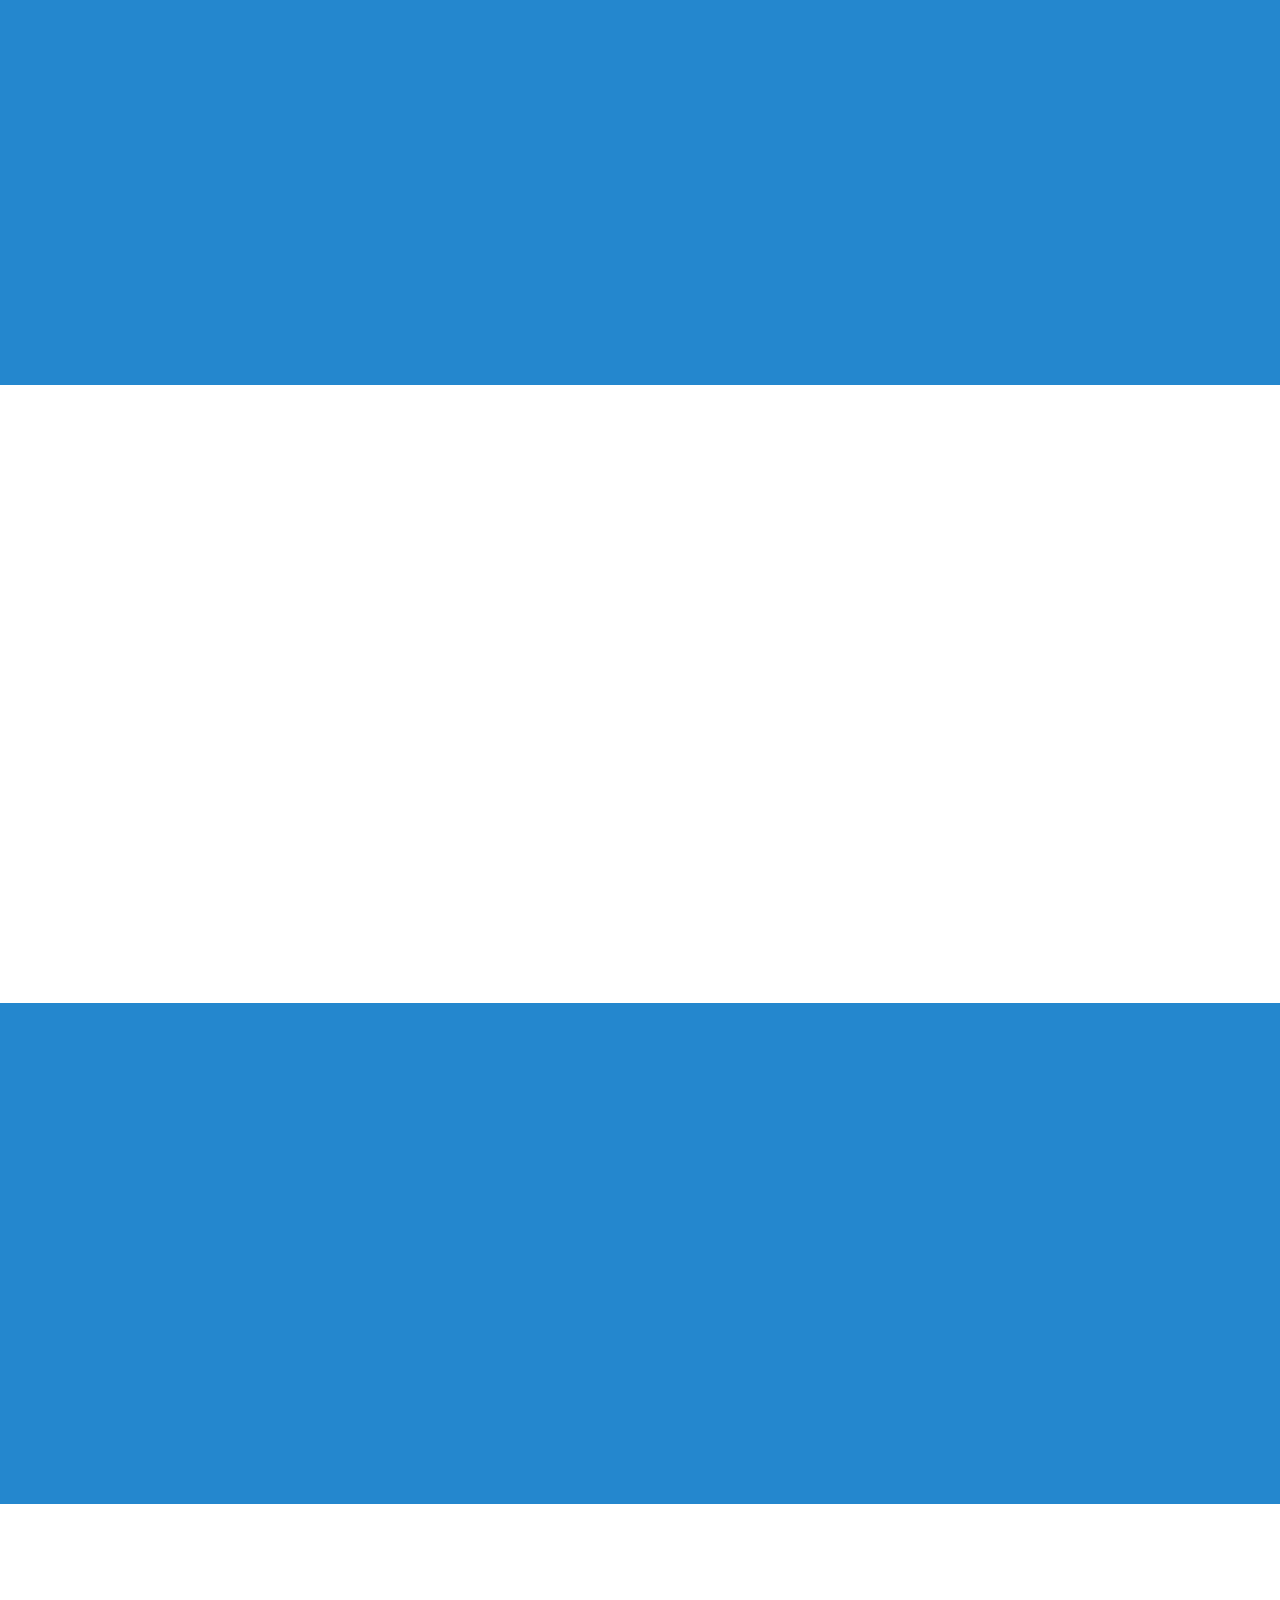
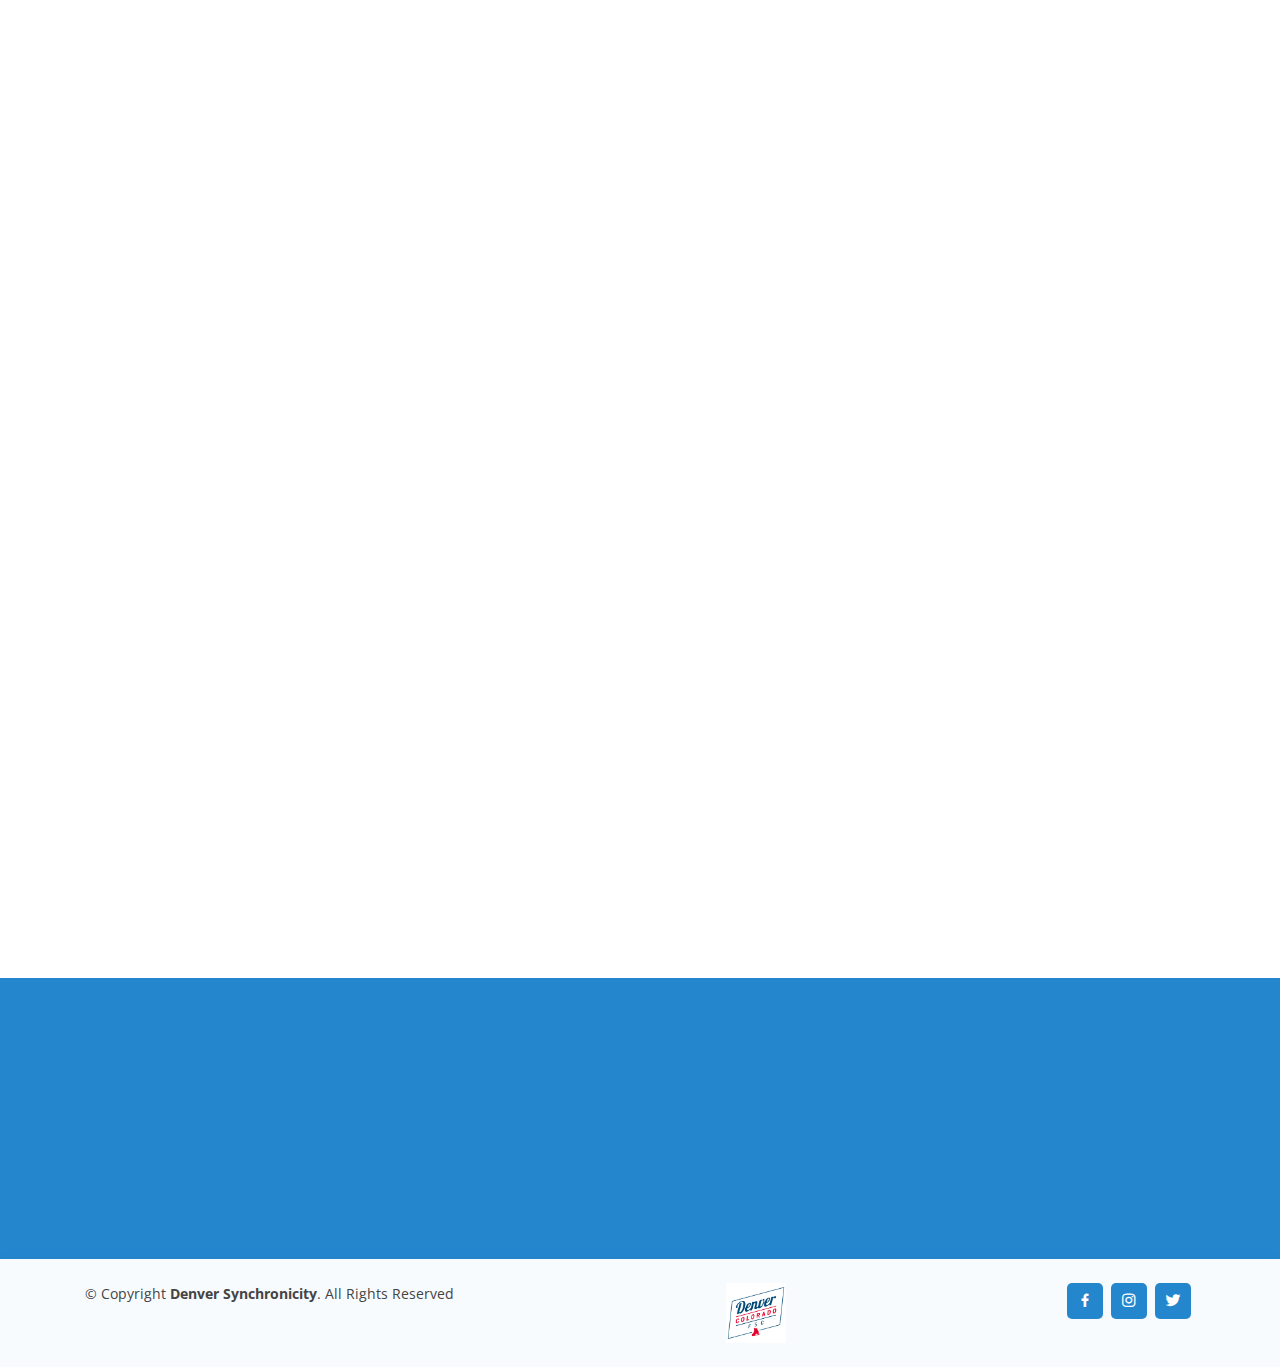
==== commit d3930979: "Reordered Nav Bar" ====
--- a/index.html
+++ b/index.html
@@ -57,8 +57,8 @@
         <ul>
           <!--<li class="active"><a href="index.html">Home</a></li>-->
           <li><a href="#tryouts">Tryouts</a></li>
+          <li><a href="#dreamcamp">Dream Camp</a></li>
           <li><a href="#introclasses">Intro Classes</a></li>
-          <li><a href="#dreamcamp">Dream Camp</a></li>
           <li><a href="#donate">Donate</a></li>
           <li><a href="#scholarship">Scholarship</a></li>
           <li><a href="assets/docs/DS_Coaches_and_Staff.pdf" target="_blank">Coaches</a></li>
